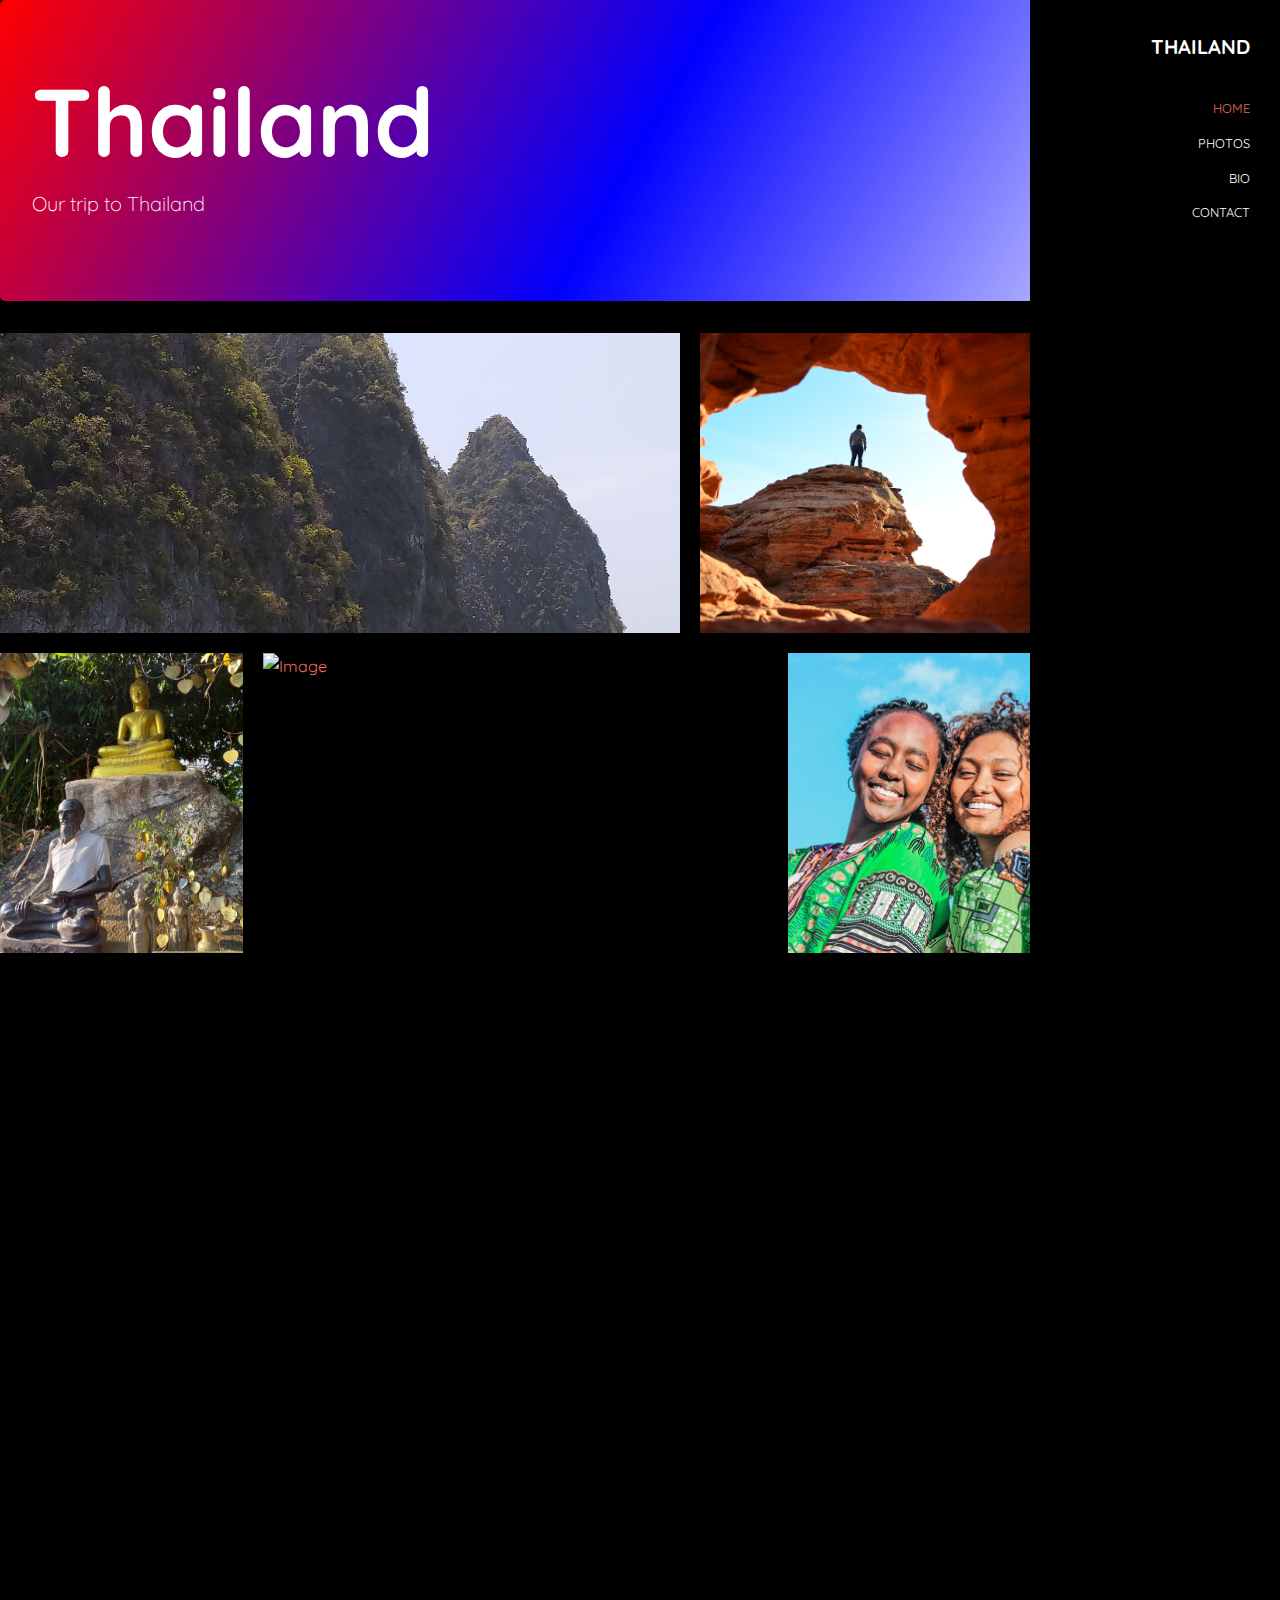
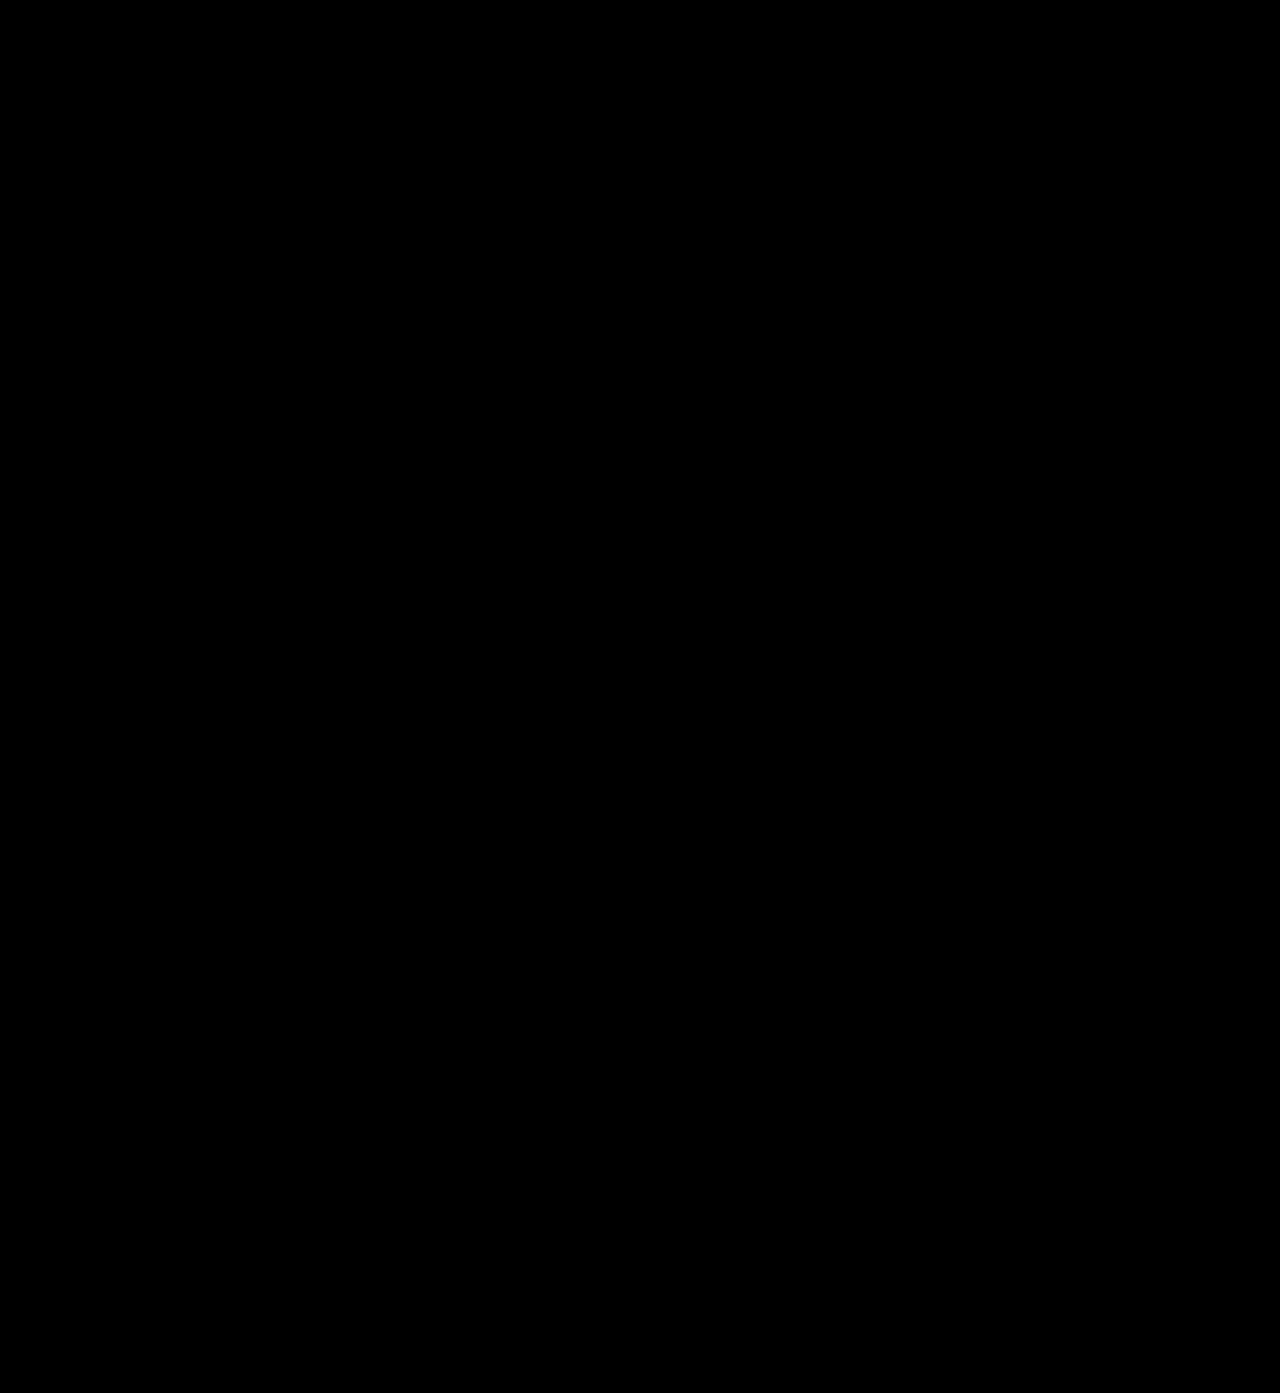
==== index.html @ c9efa786 "thailand site" ====
<!DOCTYPE html>
<html lang="en">
  <head>
    <title>Thailand &mdash; Phuket 2019</title>
    <meta charset="utf-8">
    <meta name="viewport" content="width=device-width, initial-scale=1, shrink-to-fit=no">

    <link href="https://fonts.googleapis.com/css?family=Quicksand:300,400,500,700,900" rel="stylesheet">
    <link rel="stylesheet" href="fonts/icomoon/style.css">

    <link rel="stylesheet" href="css/bootstrap.min.css">
    <link rel="stylesheet" href="css/magnific-popup.css">
    <link rel="stylesheet" href="css/jquery-ui.css">
    <link rel="stylesheet" href="css/owl.carousel.min.css">
    <link rel="stylesheet" href="css/owl.theme.default.min.css">

    <link rel="stylesheet" href="css/bootstrap-datepicker.css">

    <link rel="stylesheet" href="fonts/flaticon/font/flaticon.css">

    <link rel="stylesheet" href="css/aos.css">
    <link rel="stylesheet" href="css/fancybox.min.css">

    <link rel="stylesheet" href="css/style.css">
    
  </head>
  <body>
  

  <div class="site-wrap">

  <div class="site-mobile-menu">
    <div class="site-mobile-menu-header">
      <div class="site-mobile-menu-close mt-3">
        <span class="icon-close2 js-menu-toggle"></span>
      </div>
    </div>
    <div class="site-mobile-menu-body"></div>
  </div>

  <header class="header-bar d-flex d-lg-block align-items-center" data-aos="fade-left">
    <div class="site-logo">
      <a href="index.html">Thailand</a>
    </div>
    
    <div class="d-inline-block d-xl-none ml-md-0 ml-auto py-3" style="position: relative; top: 3px;"><a href="#" class="site-menu-toggle js-menu-toggle text-white"><span class="icon-menu h3"></span></a></div>

    <div class="main-menu">
      <ul class="js-clone-nav">
        <li class="active"><a href="index.html">Home</a></li>
        <li><a href="photos.html">Photos</a></li>
        <li><a href="bio.html">Bio</a></li>
        <li><a href="contact.html">Contact</a></li>
      </ul>
    </div>
  </header> 
  <div class="jumbotron">
    <h1 class="jumbotron-header">Thailand</h1>
    <p class="lead">Our trip to Thailand</p>
   
    
  </div>
  <main class="main-content">
    <div class="container-fluid photos">
      <div class="row align-items-stretch">
        
        <div class="col-6 col-md-6 col-lg-8" data-aos="fade-up">
          <a href="single.html" class="d-block photo-item">
            <img src="images/img_4.jpg" alt="Image" class="img-fluid">
            <div class="photo-text-more">
              <div class="photo-text-more">
              <h3 class="heading">Photos Title Here</h3>
              <span class="meta">42 Photos</span>
            </div>
            </div>
          </a>
        </div>
        <div class="col-6 col-md-6 col-lg-4" data-aos="fade-up" data-aos-delay="100">
          <a href="single.html" class="d-block photo-item">
            <img src="images/img_5.jpg" alt="Image" class="img-fluid">
            <div class="photo-text-more">
              <div class="photo-text-more">
              <h3 class="heading">Photos Title Here</h3>
              <span class="meta">42 Photos</span>
            </div>
            </div>
          </a>
        </div>

        <div class="col-6 col-md-6 col-lg-3" data-aos="fade-up">
          <a href="single.html" class="d-block photo-item">
            <img src="images/img_1.jpg" alt="Image" class="img-fluid">
            <div class="photo-text-more">
              <h3 class="heading">Photos Title Here</h3>
              <span class="meta">42 Photos</span>
            </div>
          </a>
        </div>
        <div class="col-6 col-md-6 col-lg-6" data-aos="fade-up" data-aos-delay="200">
          <a href="single.html" class="d-block photo-item">
            <img src="images/img_2.jpg" alt="Image" class="img-fluid">
            <div class="photo-text-more">
              <div class="photo-text-more">
              <h3 class="heading">Photos Title Here</h3>
              <span class="meta">42 Photos</span>
            </div>
            </div>
          </a>
        </div>
        <div class="col-6 col-md-6 col-lg-3" data-aos="fade-up" data-aos-delay="300">
          <a href="single.html" class="d-block photo-item">
            <img src="images/img_3.jpg" alt="Image" class="img-fluid">
            <div class="photo-text-more">
              <div class="photo-text-more">
              <h3 class="heading">Photos Title Here</h3>
              <span class="meta">42 Photos</span>
            </div>
            </div>
          </a>
        </div>

        

        <div class="col-6 col-md-6 col-lg-6" data-aos="fade-up" data-aos-delay="">
          <a href="single.html" class="d-block photo-item">
            <img src="images/img_6.jpg" alt="Image" class="img-fluid">
            <div class="photo-text-more">
              <div class="photo-text-more">
              <h3 class="heading">Photos Title Here</h3>
              <span class="meta">42 Photos</span>
            </div>
            </div>
          </a>
        </div>
        <div class="col-6 col-md-6 col-lg-6" data-aos="fade-up" data-aos-delay="100">
          <a href="single.html" class="d-block photo-item">
            <img src="images/img_7.jpg" alt="Image" class="img-fluid">
            <div class="photo-text-more">
              <div class="photo-text-more">
              <h3 class="heading">Photos Title Here</h3>
              <span class="meta">42 Photos</span>
            </div>
            </div>
          </a>
        </div>


        <div class="col-6 col-md-6 col-lg-4" data-aos="fade-up" data-aos-delay="">
          <a href="single.html" class="d-block photo-item">
            <img src="images/img_8.jpg" alt="Image" class="img-fluid">
            <div class="photo-text-more">
              <div class="photo-text-more">
              <h3 class="heading">Photos Title Here</h3>
              <span class="meta">42 Photos</span>
            </div>
            </div>
          </a>
        </div>
        <div class="col-6 col-md-6 col-lg-4" data-aos="fade-up" data-aos-delay="100">
          <a href="single.html" class="d-block photo-item">
            <img src="images/img_9.jpg" alt="Image" class="img-fluid">
            <div class="photo-text-more">
              <div class="photo-text-more">
              <h3 class="heading">Photos Title Here</h3>
              <span class="meta">42 Photos</span>
            </div>
            </div>
          </a>
        </div>
        <div class="col-6 col-md-6 col-lg-4" data-aos="fade-up" data-aos-delay="200">
          <a href="single.html" class="d-block photo-item">
            <img src="images/img_10.jpg" alt="Image" class="img-fluid">
            <div class="photo-text-more">
              <div class="photo-text-more">
              <h3 class="heading">Photos Title Here</h3>
              <span class="meta">42 Photos</span>
            </div>
            </div>
          </a>
        </div>


        <div class="col-6 col-md-6 col-lg-3" data-aos="fade-up" data-aos-delay="">
          <a href="single.html" class="d-block photo-item">
            <img src="images/img_1.jpg" alt="Image" class="img-fluid">
            <div class="photo-text-more">
              <div class="photo-text-more">
              <h3 class="heading">Photos Title Here</h3>
              <span class="meta">42 Photos</span>
            </div>
            </div>
          </a>
        </div>
        <div class="col-6 col-md-6 col-lg-6" data-aos="fade-up" data-aos-delay="100">
          <a href="single.html" class="d-block photo-item">
            <img src="images/img_2.jpg" alt="Image" class="img-fluid">
            <div class="photo-text-more">
              <div class="photo-text-more">
              <h3 class="heading">Photos Title Here</h3>
              <span class="meta">42 Photos</span>
            </div>
            </div>
          </a>
        </div>
        <div class="col-6 col-md-6 col-lg-3" data-aos="fade-up" data-aos-delay="200">
          <a href="single.html" class="d-block photo-item">
            <img src="images/img_3.jpg" alt="Image" class="img-fluid">
            <div class="photo-text-more">
              <div class="photo-text-more">
              <h3 class="heading">Photos Title Here</h3>
              <span class="meta">42 Photos</span>
            </div>
            </div>
          </a>
        </div>

        <div class="col-6 col-md-6 col-lg-8" data-aos="fade-up" data-aos-delay="">
          <a href="single.html" class="d-block photo-item">
            <img src="images/img_4.jpg" alt="Image" class="img-fluid">
            <div class="photo-text-more">
              <div class="photo-text-more">
              <h3 class="heading">Photos Title Here</h3>
              <span class="meta">42 Photos</span>
            </div>
            </div>
          </a>
        </div>
        <div class="col-6 col-md-6 col-lg-4" data-aos="fade-up" data-aos-delay="100">
          <a href="single.html" class="d-block photo-item">
            <img src="images/img_5.jpg" alt="Image" class="img-fluid">
            <div class="photo-text-more">
              <div class="photo-text-more">
              <h3 class="heading">Photos Title Here</h3>
              <span class="meta">42 Photos</span>
            </div>
            </div>
          </a>
        </div>

        <div class="col-6 col-md-6 col-lg-6" data-aos="fade-up" data-aos-delay="">
          <a href="single.html" class="d-block photo-item">
            <img src="images/img_6.jpg" alt="Image" class="img-fluid">
            <div class="photo-text-more">
              <div class="photo-text-more">
              <h3 class="heading">Photos Title Here</h3>
              <span class="meta">42 Photos</span>
            </div>
            </div>
          </a>
        </div>
        <div class="col-6 col-md-6 col-lg-6" data-aos="fade-up" data-aos-delay="100">
          <a href="single.html" class="d-block photo-item">
            <img src="images/img_7.jpg" alt="Image" class="img-fluid">
            <div class="photo-text-more">
              <div class="photo-text-more">
              <h3 class="heading">Photos Title Here</h3>
              <span class="meta">42 Photos</span>
            </div>
            </div>
          </a>
        </div>


        <div class="col-6 col-md-6 col-lg-4" data-aos="fade-up" data-aos-delay="">
          <a href="single.html" class="d-block photo-item">
            <img src="images/img_8.jpg" alt="Image" class="img-fluid">
            <div class="photo-text-more">
              <div class="photo-text-more">
              <h3 class="heading">Photos Title Here</h3>
              <span class="meta">42 Photos</span>
            </div>
            </div>
          </a>
        </div>
        <div class="col-6 col-md-6 col-lg-8" data-aos="fade-up" data-aos-delay="100">
          <a href="single.html" class="d-block photo-item">
            <img src="images/img_9.jpg" alt="Image" class="img-fluid">
            <div class="photo-text-more">
              <div class="photo-text-more">
              <h3 class="heading">Photos Title Here</h3>
              <span class="meta">42 Photos</span>
            </div>
            </div>
          </a>
        </div>
        

      </div>

      
    </div>
  </main>

</div> <!-- .site-wrap -->

  <script src="js/jquery-3.3.1.min.js"></script>
  <script src="js/jquery-migrate-3.0.1.min.js"></script>
  <script src="js/jquery-ui.js"></script>
  <script src="js/popper.min.js"></script>
  <script src="js/bootstrap.min.js"></script>
  <script src="js/owl.carousel.min.js"></script>
  <script src="js/jquery.stellar.min.js"></script>
  <script src="js/jquery.countdown.min.js"></script>
  <script src="js/jquery.magnific-popup.min.js"></script>
  <script src="js/bootstrap-datepicker.min.js"></script>
  <script src="js/aos.js"></script>

  <script src="js/jquery.fancybox.min.js"></script>

  <script src="js/main.js"></script>
    
  </body>
</html>
---- fonts/icomoon/style.css ----
@font-face {
  font-family: 'icomoon';
  src:  url('fonts/icomoon.eot?10si43');
  src:  url('fonts/icomoon.eot?10si43#iefix') format('embedded-opentype'),
    url('fonts/icomoon.ttf?10si43') format('truetype'),
    url('fonts/icomoon.woff?10si43') format('woff'),
    url('fonts/icomoon.svg?10si43#icomoon') format('svg');
  font-weight: normal;
  font-style: normal;
}

[class^="icon-"], [class*=" icon-"] {
  /* use !important to prevent issues with browser extensions that change fonts */
  font-family: 'icomoon' !important;
  speak: none;
  font-style: normal;
  font-weight: normal;
  font-variant: normal;
  text-transform: none;
  line-height: 1;

  /* Better Font Rendering =========== */
  -webkit-font-smoothing: antialiased;
  -moz-osx-font-smoothing: grayscale;
}

.icon-asterisk:before {
  content: "\f069";
}
.icon-plus:before {
  content: "\f067";
}
.icon-question:before {
  content: "\f128";
}
.icon-minus:before {
  content: "\f068";
}
.icon-glass:before {
  content: "\f000";
}
.icon-music:before {
  content: "\f001";
}
.icon-search:before {
  content: "\f002";
}
.icon-envelope-o:before {
  content: "\f003";
}
.icon-heart:before {
  content: "\f004";
}
.icon-star:before {
  content: "\f005";
}
.icon-star-o:before {
  content: "\f006";
}
.icon-user:before {
  content: "\f007";
}
.icon-film:before {
  content: "\f008";
}
.icon-th-large:before {
  content: "\f009";
}
.icon-th:before {
  content: "\f00a";
}
.icon-th-list:before {
  content: "\f00b";
}
.icon-check:before {
  content: "\f00c";
}
.icon-close:before {
  content: "\f00d";
}
.icon-remove:before {
  content: "\f00d";
}
.icon-times:before {
  content: "\f00d";
}
.icon-search-plus:before {
  content: "\f00e";
}
.icon-search-minus:before {
  content: "\f010";
}
.icon-power-off:before {
  content: "\f011";
}
.icon-signal:before {
  content: "\f012";
}
.icon-cog:before {
  content: "\f013";
}
.icon-gear:before {
  content: "\f013";
}
.icon-trash-o:before {
  content: "\f014";
}
.icon-home:before {
  content: "\f015";
}
.icon-file-o:before {
  content: "\f016";
}
.icon-clock-o:before {
  content: "\f017";
}
.icon-road:before {
  content: "\f018";
}
.icon-download:before {
  content: "\f019";
}
.icon-arrow-circle-o-down:before {
  content: "\f01a";
}
.icon-arrow-circle-o-up:before {
  content: "\f01b";
}
.icon-inbox:before {
  content: "\f01c";
}
.icon-play-circle-o:before {
  content: "\f01d";
}
.icon-repeat:before {
  content: "\f01e";
}
.icon-rotate-right:before {
  content: "\f01e";
}
.icon-refresh:before {
  content: "\f021";
}
.icon-list-alt:before {
  content: "\f022";
}
.icon-lock:before {
  content: "\f023";
}
.icon-flag:before {
  content: "\f024";
}
.icon-headphones:before {
  content: "\f025";
}
.icon-volume-off:before {
  content: "\f026";
}
.icon-volume-down:before {
  content: "\f027";
}
.icon-volume-up:before {
  content: "\f028";
}
.icon-qrcode:before {
  content: "\f029";
}
.icon-barcode:before {
  content: "\f02a";
}
.icon-tag:before {
  content: "\f02b";
}
.icon-tags:before {
  content: "\f02c";
}
.icon-book:before {
  content: "\f02d";
}
.icon-bookmark:before {
  content: "\f02e";
}
.icon-print:before {
  content: "\f02f";
}
.icon-camera:before {
  content: "\f030";
}
.icon-font:before {
  content: "\f031";
}
.icon-bold:before {
  content: "\f032";
}
.icon-italic:before {
  content: "\f033";
}
.icon-text-height:before {
  content: "\f034";
}
.icon-text-width:before {
  content: "\f035";
}
.icon-align-left:before {
  content: "\f036";
}
.icon-align-center:before {
  content: "\f037";
}
.icon-align-right:before {
  content: "\f038";
}
.icon-align-justify:before {
  content: "\f039";
}
.icon-list:before {
  content: "\f03a";
}
.icon-dedent:before {
  content: "\f03b";
}
.icon-outdent:before {
  content: "\f03b";
}
.icon-indent:before {
  content: "\f03c";
}
.icon-video-camera:before {
  content: "\f03d";
}
.icon-image:before {
  content: "\f03e";
}
.icon-photo:before {
  content: "\f03e";
}
.icon-picture-o:before {
  content: "\f03e";
}
.icon-pencil:before {
  content: "\f040";
}
.icon-map-marker:before {
  content: "\f041";
}
.icon-adjust:before {
  content: "\f042";
}
.icon-tint:before {
  content: "\f043";
}
.icon-edit:before {
  content: "\f044";
}
.icon-pencil-square-o:before {
  content: "\f044";
}
.icon-share-square-o:before {
  content: "\f045";
}
.icon-check-square-o:before {
  content: "\f046";
}
.icon-arrows:before {
  content: "\f047";
}
.icon-step-backward:before {
  content: "\f048";
}
.icon-fast-backward:before {
  content: "\f049";
}
.icon-backward:before {
  content: "\f04a";
}
.icon-play:before {
  content: "\f04b";
}
.icon-pause:before {
  content: "\f04c";
}
.icon-stop:before {
  content: "\f04d";
}
.icon-forward:before {
  content: "\f04e";
}
.icon-fast-forward:before {
  content: "\f050";
}
.icon-step-forward:before {
  content: "\f051";
}
.icon-eject:before {
  content: "\f052";
}
.icon-chevron-left:before {
  content: "\f053";
}
.icon-chevron-right:before {
  content: "\f054";
}
.icon-plus-circle:before {
  content: "\f055";
}
.icon-minus-circle:before {
  content: "\f056";
}
.icon-times-circle:before {
  content: "\f057";
}
.icon-check-circle:before {
  content: "\f058";
}
.icon-question-circle:before {
  content: "\f059";
}
.icon-info-circle:before {
  content: "\f05a";
}
.icon-crosshairs:before {
  content: "\f05b";
}
.icon-times-circle-o:before {
  content: "\f05c";
}
.icon-check-circle-o:before {
  content: "\f05d";
}
.icon-ban:before {
  content: "\f05e";
}
.icon-arrow-left:before {
  content: "\f060";
}
.icon-arrow-right:before {
  content: "\f061";
}
.icon-arrow-up:before {
  content: "\f062";
}
.icon-arrow-down:before {
  content: "\f063";
}
.icon-mail-forward:before {
  content: "\f064";
}
.icon-share:before {
  content: "\f064";
}
.icon-expand:before {
  content: "\f065";
}
.icon-compress:before {
  content: "\f066";
}
.icon-exclamation-circle:before {
  content: "\f06a";
}
.icon-gift:before {
  content: "\f06b";
}
.icon-leaf:before {
  content: "\f06c";
}
.icon-fire:before {
  content: "\f06d";
}
.icon-eye:before {
  content: "\f06e";
}
.icon-eye-slash:before {
  content: "\f070";
}
.icon-exclamation-triangle:before {
  content: "\f071";
}
.icon-warning:before {
  content: "\f071";
}
.icon-plane:before {
  content: "\f072";
}
.icon-calendar:before {
  content: "\f073";
}
.icon-random:before {
  content: "\f074";
}
.icon-comment:before {
  content: "\f075";
}
.icon-magnet:before {
  content: "\f076";
}
.icon-chevron-up:before {
  content: "\f077";
}
.icon-chevron-down:before {
  content: "\f078";
}
.icon-retweet:before {
  content: "\f079";
}
.icon-shopping-cart:before {
  content: "\f07a";
}
.icon-folder:before {
  content: "\f07b";
}
.icon-folder-open:before {
  content: "\f07c";
}
.icon-arrows-v:before {
  content: "\f07d";
}
.icon-arrows-h:before {
  content: "\f07e";
}
.icon-bar-chart:before {
  content: "\f080";
}
.icon-bar-chart-o:before {
  content: "\f080";
}
.icon-twitter-square:before {
  content: "\f081";
}
.icon-facebook-square:before {
  content: "\f082";
}
.icon-camera-retro:before {
  content: "\f083";
}
.icon-key:before {
  content: "\f084";
}
.icon-cogs:before {
  content: "\f085";
}
.icon-gears:before {
  content: "\f085";
}
.icon-comments:before {
  content: "\f086";
}
.icon-thumbs-o-up:before {
  content: "\f087";
}
.icon-thumbs-o-down:before {
  content: "\f088";
}
.icon-star-half:before {
  content: "\f089";
}
.icon-heart-o:before {
  content: "\f08a";
}
.icon-sign-out:before {
  content: "\f08b";
}
.icon-linkedin-square:before {
  content: "\f08c";
}
.icon-thumb-tack:before {
  content: "\f08d";
}
.icon-external-link:before {
  content: "\f08e";
}
.icon-sign-in:before {
  content: "\f090";
}
.icon-trophy:before {
  content: "\f091";
}
.icon-github-square:before {
  content: "\f092";
}
.icon-upload:before {
  content: "\f093";
}
.icon-lemon-o:before {
  content: "\f094";
}
.icon-phone:before {
  content: "\f095";
}
.icon-square-o:before {
  content: "\f096";
}
.icon-bookmark-o:before {
  content: "\f097";
}
.icon-phone-square:before {
  content: "\f098";
}
.icon-twitter:before {
  content: "\f099";
}
.icon-facebook:before {
  content: "\f09a";
}
.icon-facebook-f:before {
  content: "\f09a";
}
.icon-github:before {
  content: "\f09b";
}
.icon-unlock:before {
  content: "\f09c";
}
.icon-credit-card:before {
  content: "\f09d";
}
.icon-feed:before {
  content: "\f09e";
}
.icon-rss:before {
  content: "\f09e";
}
.icon-hdd-o:before {
  content: "\f0a0";
}
.icon-bullhorn:before {
  content: "\f0a1";
}
.icon-bell-o:before {
  content: "\f0a2";
}
.icon-certificate:before {
  content: "\f0a3";
}
.icon-hand-o-right:before {
  content: "\f0a4";
}
.icon-hand-o-left:before {
  content: "\f0a5";
}
.icon-hand-o-up:before {
  content: "\f0a6";
}
.icon-hand-o-down:before {
  content: "\f0a7";
}
.icon-arrow-circle-left:before {
  content: "\f0a8";
}
.icon-arrow-circle-right:before {
  content: "\f0a9";
}
.icon-arrow-circle-up:before {
  content: "\f0aa";
}
.icon-arrow-circle-down:before {
  content: "\f0ab";
}
.icon-globe:before {
  content: "\f0ac";
}
.icon-wrench:before {
  content: "\f0ad";
}
.icon-tasks:before {
  content: "\f0ae";
}
.icon-filter:before {
  content: "\f0b0";
}
.icon-briefcase:before {
  content: "\f0b1";
}
.icon-arrows-alt:before {
  content: "\f0b2";
}
.icon-group:before {
  content: "\f0c0";
}
.icon-users:before {
  content: "\f0c0";
}
.icon-chain:before {
  content: "\f0c1";
}
.icon-link:before {
  content: "\f0c1";
}
.icon-cloud:before {
  content: "\f0c2";
}
.icon-flask:before {
  content: "\f0c3";
}
.icon-cut:before {
  content: "\f0c4";
}
.icon-scissors:before {
  content: "\f0c4";
}
.icon-copy:before {
  content: "\f0c5";
}
.icon-files-o:before {
  content: "\f0c5";
}
.icon-paperclip:before {
  content: "\f0c6";
}
.icon-floppy-o:before {
  content: "\f0c7";
}
.icon-save:before {
  content: "\f0c7";
}
.icon-square:before {
  content: "\f0c8";
}
.icon-bars:before {
  content: "\f0c9";
}
.icon-navicon:before {
  content: "\f0c9";
}
.icon-reorder:before {
  content: "\f0c9";
}
.icon-list-ul:before {
  content: "\f0ca";
}
.icon-list-ol:before {
  content: "\f0cb";
}
.icon-strikethrough:before {
  content: "\f0cc";
}
.icon-underline:before {
  content: "\f0cd";
}
.icon-table:before {
  content: "\f0ce";
}
.icon-magic:before {
  content: "\f0d0";
}
.icon-truck:before {
  content: "\f0d1";
}
.icon-pinterest:before {
  content: "\f0d2";
}
.icon-pinterest-square:before {
  content: "\f0d3";
}
.icon-google-plus-square:before {
  content: "\f0d4";
}
.icon-google-plus:before {
  content: "\f0d5";
}
.icon-money:before {
  content: "\f0d6";
}
.icon-caret-down:before {
  content: "\f0d7";
}
.icon-caret-up:before {
  content: "\f0d8";
}
.icon-caret-left:before {
  content: "\f0d9";
}
.icon-caret-right:before {
  content: "\f0da";
}
.icon-columns:before {
  content: "\f0db";
}
.icon-sort:before {
  content: "\f0dc";
}
.icon-unsorted:before {
  content: "\f0dc";
}
.icon-sort-desc:before {
  content: "\f0dd";
}
.icon-sort-down:before {
  content: "\f0dd";
}
.icon-sort-asc:before {
  content: "\f0de";
}
.icon-sort-up:before {
  content: "\f0de";
}
.icon-envelope:before {
  content: "\f0e0";
}
.icon-linkedin:before {
  content: "\f0e1";
}
.icon-rotate-left:before {
  content: "\f0e2";
}
.icon-undo:before {
  content: "\f0e2";
}
.icon-gavel:before {
  content: "\f0e3";
}
.icon-legal:before {
  content: "\f0e3";
}
.icon-dashboard:before {
  content: "\f0e4";
}
.icon-tachometer:before {
  content: "\f0e4";
}
.icon-comment-o:before {
  content: "\f0e5";
}
.icon-comments-o:before {
  content: "\f0e6";
}
.icon-bolt:before {
  content: "\f0e7";
}
.icon-flash:before {
  content: "\f0e7";
}
.icon-sitemap:before {
  content: "\f0e8";
}
.icon-umbrella:before {
  content: "\f0e9";
}
.icon-clipboard:before {
  content: "\f0ea";
}
.icon-paste:before {
  content: "\f0ea";
}
.icon-lightbulb-o:before {
  content: "\f0eb";
}
.icon-exchange:before {
  content: "\f0ec";
}
.icon-cloud-download:before {
  content: "\f0ed";
}
.icon-cloud-upload:before {
  content: "\f0ee";
}
.icon-user-md:before {
  content: "\f0f0";
}
.icon-stethoscope:before {
  content: "\f0f1";
}
.icon-suitcase:before {
  content: "\f0f2";
}
.icon-bell:before {
  content: "\f0f3";
}
.icon-coffee:before {
  content: "\f0f4";
}
.icon-cutlery:before {
  content: "\f0f5";
}
.icon-file-text-o:before {
  content: "\f0f6";
}
.icon-building-o:before {
  content: "\f0f7";
}
.icon-hospital-o:before {
  content: "\f0f8";
}
.icon-ambulance:before {
  content: "\f0f9";
}
.icon-medkit:before {
  content: "\f0fa";
}
.icon-fighter-jet:before {
  content: "\f0fb";
}
.icon-beer:before {
  content: "\f0fc";
}
.icon-h-square:before {
  content: "\f0fd";
}
.icon-plus-square:before {
  content: "\f0fe";
}
.icon-angle-double-left:before {
  content: "\f100";
}
.icon-angle-double-right:before {
  content: "\f101";
}
.icon-angle-double-up:before {
  content: "\f102";
}
.icon-angle-double-down:before {
  content: "\f103";
}
.icon-angle-left:before {
  content: "\f104";
}
.icon-angle-right:before {
  content: "\f105";
}
.icon-angle-up:before {
  content: "\f106";
}
.icon-angle-down:before {
  content: "\f107";
}
.icon-desktop:before {
  content: "\f108";
}
.icon-laptop:before {
  content: "\f109";
}
.icon-tablet:before {
  content: "\f10a";
}
.icon-mobile:before {
  content: "\f10b";
}
.icon-mobile-phone:before {
  content: "\f10b";
}
.icon-circle-o:before {
  content: "\f10c";
}
.icon-quote-left:before {
  content: "\f10d";
}
.icon-quote-right:before {
  content: "\f10e";
}
.icon-spinner:before {
  content: "\f110";
}
.icon-circle:before {
  content: "\f111";
}
.icon-mail-reply:before {
  content: "\f112";
}
.icon-reply:before {
  content: "\f112";
}
.icon-github-alt:before {
  content: "\f113";
}
.icon-folder-o:before {
  content: "\f114";
}
.icon-folder-open-o:before {
  content: "\f115";
}
.icon-smile-o:before {
  content: "\f118";
}
.icon-frown-o:before {
  content: "\f119";
}
.icon-meh-o:before {
  content: "\f11a";
}
.icon-gamepad:before {
  content: "\f11b";
}
.icon-keyboard-o:before {
  content: "\f11c";
}
.icon-flag-o:before {
  content: "\f11d";
}
.icon-flag-checkered:before {
  content: "\f11e";
}
.icon-terminal:before {
  content: "\f120";
}
.icon-code:before {
  content: "\f121";
}
.icon-mail-reply-all:before {
  content: "\f122";
}
.icon-reply-all:before {
  content: "\f122";
}
.icon-star-half-empty:before {
  content: "\f123";
}
.icon-star-half-full:before {
  content: "\f123";
}
.icon-star-half-o:before {
  content: "\f123";
}
.icon-location-arrow:before {
  content: "\f124";
}
.icon-crop:before {
  content: "\f125";
}
.icon-code-fork:before {
  content: "\f126";
}
.icon-chain-broken:before {
  content: "\f127";
}
.icon-unlink:before {
  content: "\f127";
}
.icon-info:before {
  content: "\f129";
}
.icon-exclamation:before {
  content: "\f12a";
}
.icon-superscript:before {
  content: "\f12b";
}
.icon-subscript:before {
  content: "\f12c";
}
.icon-eraser:before {
  content: "\f12d";
}
.icon-puzzle-piece:before {
  content: "\f12e";
}
.icon-microphone:before {
  content: "\f130";
}
.icon-microphone-slash:before {
  content: "\f131";
}
.icon-shield:before {
  content: "\f132";
}
.icon-calendar-o:before {
  content: "\f133";
}
.icon-fire-extinguisher:before {
  content: "\f134";
}
.icon-rocket:before {
  content: "\f135";
}
.icon-maxcdn:before {
  content: "\f136";
}
.icon-chevron-circle-left:before {
  content: "\f137";
}
.icon-chevron-circle-right:before {
  content: "\f138";
}
.icon-chevron-circle-up:before {
  content: "\f139";
}
.icon-chevron-circle-down:before {
  content: "\f13a";
}
.icon-html5:before {
  content: "\f13b";
}
.icon-css3:before {
  content: "\f13c";
}
.icon-anchor:before {
  content: "\f13d";
}
.icon-unlock-alt:before {
  content: "\f13e";
}
.icon-bullseye:before {
  content: "\f140";
}
.icon-ellipsis-h:before {
  content: "\f141";
}
.icon-ellipsis-v:before {
  content: "\f142";
}
.icon-rss-square:before {
  content: "\f143";
}
.icon-play-circle:before {
  content: "\f144";
}
.icon-ticket:before {
  content: "\f145";
}
.icon-minus-square:before {
  content: "\f146";
}
.icon-minus-square-o:before {
  content: "\f147";
}
.icon-level-up:before {
  content: "\f148";
}
.icon-level-down:before {
  content: "\f149";
}
.icon-check-square:before {
  content: "\f14a";
}
.icon-pencil-square:before {
  content: "\f14b";
}
.icon-external-link-square:before {
  content: "\f14c";
}
.icon-share-square:before {
  content: "\f14d";
}
.icon-compass:before {
  content: "\f14e";
}
.icon-caret-square-o-down:before {
  content: "\f150";
}
.icon-toggle-down:before {
  content: "\f150";
}
.icon-caret-square-o-up:before {
  content: "\f151";
}
.icon-toggle-up:before {
  content: "\f151";
}
.icon-caret-square-o-right:before {
  content: "\f152";
}
.icon-toggle-right:before {
  content: "\f152";
}
.icon-eur:before {
  content: "\f153";
}
.icon-euro:before {
  content: "\f153";
}
.icon-gbp:before {
  content: "\f154";
}
.icon-dollar:before {
  content: "\f155";
}
.icon-usd:before {
  content: "\f155";
}
.icon-inr:before {
  content: "\f156";
}
.icon-rupee:before {
  content: "\f156";
}
.icon-cny:before {
  content: "\f157";
}
.icon-jpy:before {
  content: "\f157";
}
.icon-rmb:before {
  content: "\f157";
}
.icon-yen:before {
  content: "\f157";
}
.icon-rouble:before {
  content: "\f158";
}
.icon-rub:before {
  content: "\f158";
}
.icon-ruble:before {
  content: "\f158";
}
.icon-krw:before {
  content: "\f159";
}
.icon-won:before {
  content: "\f159";
}
.icon-bitcoin:before {
  content: "\f15a";
}
.icon-btc:before {
  content: "\f15a";
}
.icon-file:before {
  content: "\f15b";
}
.icon-file-text:before {
  content: "\f15c";
}
.icon-sort-alpha-asc:before {
  content: "\f15d";
}
.icon-sort-alpha-desc:before {
  content: "\f15e";
}
.icon-sort-amount-asc:before {
  content: "\f160";
}
.icon-sort-amount-desc:before {
  content: "\f161";
}
.icon-sort-numeric-asc:before {
  content: "\f162";
}
.icon-sort-numeric-desc:before {
  content: "\f163";
}
.icon-thumbs-up:before {
  content: "\f164";
}
.icon-thumbs-down:before {
  content: "\f165";
}
.icon-youtube-square:before {
  content: "\f166";
}
.icon-youtube:before {
  content: "\f167";
}
.icon-xing:before {
  content: "\f168";
}
.icon-xing-square:before {
  content: "\f169";
}
.icon-youtube-play:before {
  content: "\f16a";
}
.icon-dropbox:before {
  content: "\f16b";
}
.icon-stack-overflow:before {
  content: "\f16c";
}
.icon-instagram:before {
  content: "\f16d";
}
.icon-flickr:before {
  content: "\f16e";
}
.icon-adn:before {
  content: "\f170";
}
.icon-bitbucket:before {
  content: "\f171";
}
.icon-bitbucket-square:before {
  content: "\f172";
}
.icon-tumblr:before {
  content: "\f173";
}
.icon-tumblr-square:before {
  content: "\f174";
}
.icon-long-arrow-down:before {
  content: "\f175";
}
.icon-long-arrow-up:before {
  content: "\f176";
}
.icon-long-arrow-left:before {
  content: "\f177";
}
.icon-long-arrow-right:before {
  content: "\f178";
}
.icon-apple:before {
  content: "\f179";
}
.icon-windows:before {
  content: "\f17a";
}
.icon-android:before {
  content: "\f17b";
}
.icon-linux:before {
  content: "\f17c";
}
.icon-dribbble:before {
  content: "\f17d";
}
.icon-skype:before {
  content: "\f17e";
}
.icon-foursquare:before {
  content: "\f180";
}
.icon-trello:before {
  content: "\f181";
}
.icon-female:before {
  content: "\f182";
}
.icon-male:before {
  content: "\f183";
}
.icon-gittip:before {
  content: "\f184";
}
.icon-gratipay:before {
  content: "\f184";
}
.icon-sun-o:before {
  content: "\f185";
}
.icon-moon-o:before {
  content: "\f186";
}
.icon-archive:before {
  content: "\f187";
}
.icon-bug:before {
  content: "\f188";
}
.icon-vk:before {
  content: "\f189";
}
.icon-weibo:before {
  content: "\f18a";
}
.icon-renren:before {
  content: "\f18b";
}
.icon-pagelines:before {
  content: "\f18c";
}
.icon-stack-exchange:before {
  content: "\f18d";
}
.icon-arrow-circle-o-right:before {
  content: "\f18e";
}
.icon-arrow-circle-o-left:before {
  content: "\f190";
}
.icon-caret-square-o-left:before {
  content: "\f191";
}
.icon-toggle-left:before {
  content: "\f191";
}
.icon-dot-circle-o:before {
  content: "\f192";
}
.icon-wheelchair:before {
  content: "\f193";
}
.icon-vimeo-square:before {
  content: "\f194";
}
.icon-try:before {
  content: "\f195";
}
.icon-turkish-lira:before {
  content: "\f195";
}
.icon-plus-square-o:before {
  content: "\f196";
}
.icon-space-shuttle:before {
  content: "\f197";
}
.icon-slack:before {
  content: "\f198";
}
.icon-envelope-square:before {
  content: "\f199";
}
.icon-wordpress:before {
  content: "\f19a";
}
.icon-openid:before {
  content: "\f19b";
}
.icon-bank:before {
  content: "\f19c";
}
.icon-institution:before {
  content: "\f19c";
}
.icon-university:before {
  content: "\f19c";
}
.icon-graduation-cap:before {
  content: "\f19d";
}
.icon-mortar-board:before {
  content: "\f19d";
}
.icon-yahoo:before {
  content: "\f19e";
}
.icon-google:before {
  content: "\f1a0";
}
.icon-reddit:before {
  content: "\f1a1";
}
.icon-reddit-square:before {
  content: "\f1a2";
}
.icon-stumbleupon-circle:before {
  content: "\f1a3";
}
.icon-stumbleupon:before {
  content: "\f1a4";
}
.icon-delicious:before {
  content: "\f1a5";
}
.icon-digg:before {
  content: "\f1a6";
}
.icon-pied-piper-pp:before {
  content: "\f1a7";
}
.icon-pied-piper-alt:before {
  content: "\f1a8";
}
.icon-drupal:before {
  content: "\f1a9";
}
.icon-joomla:before {
  content: "\f1aa";
}
.icon-language:before {
  content: "\f1ab";
}
.icon-fax:before {
  content: "\f1ac";
}
.icon-building:before {
  content: "\f1ad";
}
.icon-child:before {
  content: "\f1ae";
}
.icon-paw:before {
  content: "\f1b0";
}
.icon-spoon:before {
  content: "\f1b1";
}
.icon-cube:before {
  content: "\f1b2";
}
.icon-cubes:before {
  content: "\f1b3";
}
.icon-behance:before {
  content: "\f1b4";
}
.icon-behance-square:before {
  content: "\f1b5";
}
.icon-steam:before {
  content: "\f1b6";
}
.icon-steam-square:before {
  content: "\f1b7";
}
.icon-recycle:before {
  content: "\f1b8";
}
.icon-automobile:before {
  content: "\f1b9";
}
.icon-car:before {
  content: "\f1b9";
}
.icon-cab:before {
  content: "\f1ba";
}
.icon-taxi:before {
  content: "\f1ba";
}
.icon-tree:before {
  content: "\f1bb";
}
.icon-spotify:before {
  content: "\f1bc";
}
.icon-deviantart:before {
  content: "\f1bd";
}
.icon-soundcloud:before {
  content: "\f1be";
}
.icon-database:before {
  content: "\f1c0";
}
.icon-file-pdf-o:before {
  content: "\f1c1";
}
.icon-file-word-o:before {
  content: "\f1c2";
}
.icon-file-excel-o:before {
  content: "\f1c3";
}
.icon-file-powerpoint-o:before {
  content: "\f1c4";
}
.icon-file-image-o:before {
  content: "\f1c5";
}
.icon-file-photo-o:before {
  content: "\f1c5";
}
.icon-file-picture-o:before {
  content: "\f1c5";
}
.icon-file-archive-o:before {
  content: "\f1c6";
}
.icon-file-zip-o:before {
  content: "\f1c6";
}
.icon-file-audio-o:before {
  content: "\f1c7";
}
.icon-file-sound-o:before {
  content: "\f1c7";
}
.icon-file-movie-o:before {
  content: "\f1c8";
}
.icon-file-video-o:before {
  content: "\f1c8";
}
.icon-file-code-o:before {
  content: "\f1c9";
}
.icon-vine:before {
  content: "\f1ca";
}
.icon-codepen:before {
  content: "\f1cb";
}
.icon-jsfiddle:before {
  content: "\f1cc";
}
.icon-life-bouy:before {
  content: "\f1cd";
}
.icon-life-buoy:before {
  content: "\f1cd";
}
.icon-life-ring:before {
  content: "\f1cd";
}
.icon-life-saver:before {
  content: "\f1cd";
}
.icon-support:before {
  content: "\f1cd";
}
.icon-circle-o-notch:before {
  content: "\f1ce";
}
.icon-ra:before {
  content: "\f1d0";
}
.icon-rebel:before {
  content: "\f1d0";
}
.icon-resistance:before {
  content: "\f1d0";
}
.icon-empire:before {
  content: "\f1d1";
}
.icon-ge:before {
  content: "\f1d1";
}
.icon-git-square:before {
  content: "\f1d2";
}
.icon-git:before {
  content: "\f1d3";
}
.icon-hacker-news:before {
  content: "\f1d4";
}
.icon-y-combinator-square:before {
  content: "\f1d4";
}
.icon-yc-square:before {
  content: "\f1d4";
}
.icon-tencent-weibo:before {
  content: "\f1d5";
}
.icon-qq:before {
  content: "\f1d6";
}
.icon-wechat:before {
  content: "\f1d7";
}
.icon-weixin:before {
  content: "\f1d7";
}
.icon-paper-plane:before {
  content: "\f1d8";
}
.icon-send:before {
  content: "\f1d8";
}
.icon-paper-plane-o:before {
  content: "\f1d9";
}
.icon-send-o:before {
  content: "\f1d9";
}
.icon-history:before {
  content: "\f1da";
}
.icon-circle-thin:before {
  content: "\f1db";
}
.icon-header:before {
  content: "\f1dc";
}
.icon-paragraph:before {
  content: "\f1dd";
}
.icon-sliders:before {
  content: "\f1de";
}
.icon-share-alt:before {
  content: "\f1e0";
}
.icon-share-alt-square:before {
  content: "\f1e1";
}
.icon-bomb:before {
  content: "\f1e2";
}
.icon-futbol-o:before {
  content: "\f1e3";
}
.icon-soccer-ball-o:before {
  content: "\f1e3";
}
.icon-tty:before {
  content: "\f1e4";
}
.icon-binoculars:before {
  content: "\f1e5";
}
.icon-plug:before {
  content: "\f1e6";
}
.icon-slideshare:before {
  content: "\f1e7";
}
.icon-twitch:before {
  content: "\f1e8";
}
.icon-yelp:before {
  content: "\f1e9";
}
.icon-newspaper-o:before {
  content: "\f1ea";
}
.icon-wifi:before {
  content: "\f1eb";
}
.icon-calculator:before {
  content: "\f1ec";
}
.icon-paypal:before {
  content: "\f1ed";
}
.icon-google-wallet:before {
  content: "\f1ee";
}
.icon-cc-visa:before {
  content: "\f1f0";
}
.icon-cc-mastercard:before {
  content: "\f1f1";
}
.icon-cc-discover:before {
  content: "\f1f2";
}
.icon-cc-amex:before {
  content: "\f1f3";
}
.icon-cc-paypal:before {
  content: "\f1f4";
}
.icon-cc-stripe:before {
  content: "\f1f5";
}
.icon-bell-slash:before {
  content: "\f1f6";
}
.icon-bell-slash-o:before {
  content: "\f1f7";
}
.icon-trash:before {
  content: "\f1f8";
}
.icon-copyright:before {
  content: "\f1f9";
}
.icon-at:before {
  content: "\f1fa";
}
.icon-eyedropper:before {
  content: "\f1fb";
}
.icon-paint-brush:before {
  content: "\f1fc";
}
.icon-birthday-cake:before {
  content: "\f1fd";
}
.icon-area-chart:before {
  content: "\f1fe";
}
.icon-pie-chart:before {
  content: "\f200";
}
.icon-line-chart:before {
  content: "\f201";
}
.icon-lastfm:before {
  content: "\f202";
}
.icon-lastfm-square:before {
  content: "\f203";
}
.icon-toggle-off:before {
  content: "\f204";
}
.icon-toggle-on:before {
  content: "\f205";
}
.icon-bicycle:before {
  content: "\f206";
}
.icon-bus:before {
  content: "\f207";
}
.icon-ioxhost:before {
  content: "\f208";
}
.icon-angellist:before {
  content: "\f209";
}
.icon-cc:before {
  content: "\f20a";
}
.icon-ils:before {
  content: "\f20b";
}
.icon-shekel:before {
  content: "\f20b";
}
.icon-sheqel:before {
  content: "\f20b";
}
.icon-meanpath:before {
  content: "\f20c";
}
.icon-buysellads:before {
  content: "\f20d";
}
.icon-connectdevelop:before {
  content: "\f20e";
}
.icon-dashcube:before {
  content: "\f210";
}
.icon-forumbee:before {
  content: "\f211";
}
.icon-leanpub:before {
  content: "\f212";
}
.icon-sellsy:before {
  content: "\f213";
}
.icon-shirtsinbulk:before {
  content: "\f214";
}
.icon-simplybuilt:before {
  content: "\f215";
}
.icon-skyatlas:before {
  content: "\f216";
}
.icon-cart-plus:before {
  content: "\f217";
}
.icon-cart-arrow-down:before {
  content: "\f218";
}
.icon-diamond:before {
  content: "\f219";
}
.icon-ship:before {
  content: "\f21a";
}
.icon-user-secret:before {
  content: "\f21b";
}
.icon-motorcycle:before {
  content: "\f21c";
}
.icon-street-view:before {
  content: "\f21d";
}
.icon-heartbeat:before {
  content: "\f21e";
}
.icon-venus:before {
  content: "\f221";
}
.icon-mars:before {
  content: "\f222";
}
.icon-mercury:before {
  content: "\f223";
}
.icon-intersex:before {
  content: "\f224";
}
.icon-transgender:before {
  content: "\f224";
}
.icon-transgender-alt:before {
  content: "\f225";
}
.icon-venus-double:before {
  content: "\f226";
}
.icon-mars-double:before {
  content: "\f227";
}
.icon-venus-mars:before {
  content: "\f228";
}
.icon-mars-stroke:before {
  content: "\f229";
}
.icon-mars-stroke-v:before {
  content: "\f22a";
}
.icon-mars-stroke-h:before {
  content: "\f22b";
}
.icon-neuter:before {
  content: "\f22c";
}
.icon-genderless:before {
  content: "\f22d";
}
.icon-facebook-official:before {
  content: "\f230";
}
.icon-pinterest-p:before {
  content: "\f231";
}
.icon-whatsapp:before {
  content: "\f232";
}
.icon-server:before {
  content: "\f233";
}
.icon-user-plus:before {
  content: "\f234";
}
.icon-user-times:before {
  content: "\f235";
}
.icon-bed:before {
  content: "\f236";
}
.icon-hotel:before {
  content: "\f236";
}
.icon-viacoin:before {
  content: "\f237";
}
.icon-train:before {
  content: "\f238";
}
.icon-subway:before {
  content: "\f239";
}
.icon-medium:before {
  content: "\f23a";
}
.icon-y-combinator:before {
  content: "\f23b";
}
.icon-yc:before {
  content: "\f23b";
}
.icon-optin-monster:before {
  content: "\f23c";
}
.icon-opencart:before {
  content: "\f23d";
}
.icon-expeditedssl:before {
  content: "\f23e";
}
.icon-battery:before {
  content: "\f240";
}
.icon-battery-4:before {
  content: "\f240";
}
.icon-battery-full:before {
  content: "\f240";
}
.icon-battery-3:before {
  content: "\f241";
}
.icon-battery-three-quarters:before {
  content: "\f241";
}
.icon-battery-2:before {
  content: "\f242";
}
.icon-battery-half:before {
  content: "\f242";
}
.icon-battery-1:before {
  content: "\f243";
}
.icon-battery-quarter:before {
  content: "\f243";
}
.icon-battery-0:before {
  content: "\f244";
}
.icon-battery-empty:before {
  content: "\f244";
}
.icon-mouse-pointer:before {
  content: "\f245";
}
.icon-i-cursor:before {
  content: "\f246";
}
.icon-object-group:before {
  content: "\f247";
}
.icon-object-ungroup:before {
  content: "\f248";
}
.icon-sticky-note:before {
  content: "\f249";
}
.icon-sticky-note-o:before {
  content: "\f24a";
}
.icon-cc-jcb:before {
  content: "\f24b";
}
.icon-cc-diners-club:before {
  content: "\f24c";
}
.icon-clone:before {
  content: "\f24d";
}
.icon-balance-scale:before {
  content: "\f24e";
}
.icon-hourglass-o:before {
  content: "\f250";
}
.icon-hourglass-1:before {
  content: "\f251";
}
.icon-hourglass-start:before {
  content: "\f251";
}
.icon-hourglass-2:before {
  content: "\f252";
}
.icon-hourglass-half:before {
  content: "\f252";
}
.icon-hourglass-3:before {
  content: "\f253";
}
.icon-hourglass-end:before {
  content: "\f253";
}
.icon-hourglass:before {
  content: "\f254";
}
.icon-hand-grab-o:before {
  content: "\f255";
}
.icon-hand-rock-o:before {
  content: "\f255";
}
.icon-hand-paper-o:before {
  content: "\f256";
}
.icon-hand-stop-o:before {
  content: "\f256";
}
.icon-hand-scissors-o:before {
  content: "\f257";
}
.icon-hand-lizard-o:before {
  content: "\f258";
}
.icon-hand-spock-o:before {
  content: "\f259";
}
.icon-hand-pointer-o:before {
  content: "\f25a";
}
.icon-hand-peace-o:before {
  content: "\f25b";
}
.icon-trademark:before {
  content: "\f25c";
}
.icon-registered:before {
  content: "\f25d";
}
.icon-creative-commons:before {
  content: "\f25e";
}
.icon-gg:before {
  content: "\f260";
}
.icon-gg-circle:before {
  content: "\f261";
}
.icon-tripadvisor:before {
  content: "\f262";
}
.icon-odnoklassniki:before {
  content: "\f263";
}
.icon-odnoklassniki-square:before {
  content: "\f264";
}
.icon-get-pocket:before {
  content: "\f265";
}
.icon-wikipedia-w:before {
  content: "\f266";
}
.icon-safari:before {
  content: "\f267";
}
.icon-chrome:before {
  content: "\f268";
}
.icon-firefox:before {
  content: "\f269";
}
.icon-opera:before {
  content: "\f26a";
}
.icon-internet-explorer:before {
  content: "\f26b";
}
.icon-television:before {
  content: "\f26c";
}
.icon-tv:before {
  content: "\f26c";
}
.icon-contao:before {
  content: "\f26d";
}
.icon-500px:before {
  content: "\f26e";
}
.icon-amazon:before {
  content: "\f270";
}
.icon-calendar-plus-o:before {
  content: "\f271";
}
.icon-calendar-minus-o:before {
  content: "\f272";
}
.icon-calendar-times-o:before {
  content: "\f273";
}
.icon-calendar-check-o:before {
  content: "\f274";
}
.icon-industry:before {
  content: "\f275";
}
.icon-map-pin:before {
  content: "\f276";
}
.icon-map-signs:before {
  content: "\f277";
}
.icon-map-o:before {
  content: "\f278";
}
.icon-map:before {
  content: "\f279";
}
.icon-commenting:before {
  content: "\f27a";
}
.icon-commenting-o:before {
  content: "\f27b";
}
.icon-houzz:before {
  content: "\f27c";
}
.icon-vimeo:before {
  content: "\f27d";
}
.icon-black-tie:before {
  content: "\f27e";
}
.icon-fonticons:before {
  content: "\f280";
}
.icon-reddit-alien:before {
  content: "\f281";
}
.icon-edge:before {
  content: "\f282";
}
.icon-credit-card-alt:before {
  content: "\f283";
}
.icon-codiepie:before {
  content: "\f284";
}
.icon-modx:before {
  content: "\f285";
}
.icon-fort-awesome:before {
  content: "\f286";
}
.icon-usb:before {
  content: "\f287";
}
.icon-product-hunt:before {
  content: "\f288";
}
.icon-mixcloud:before {
  content: "\f289";
}
.icon-scribd:before {
  content: "\f28a";
}
.icon-pause-circle:before {
  content: "\f28b";
}
.icon-pause-circle-o:before {
  content: "\f28c";
}
.icon-stop-circle:before {
  content: "\f28d";
}
.icon-stop-circle-o:before {
  content: "\f28e";
}
.icon-shopping-bag:before {
  content: "\f290";
}
.icon-shopping-basket:before {
  content: "\f291";
}
.icon-hashtag:before {
  content: "\f292";
}
.icon-bluetooth:before {
  content: "\f293";
}
.icon-bluetooth-b:before {
  content: "\f294";
}
.icon-percent:before {
  content: "\f295";
}
.icon-gitlab:before {
  content: "\f296";
}
.icon-wpbeginner:before {
  content: "\f297";
}
.icon-wpforms:before {
  content: "\f298";
}
.icon-envira:before {
  content: "\f299";
}
.icon-universal-access:before {
  content: "\f29a";
}
.icon-wheelchair-alt:before {
  content: "\f29b";
}
.icon-question-circle-o:before {
  content: "\f29c";
}
.icon-blind:before {
  content: "\f29d";
}
.icon-audio-description:before {
  content: "\f29e";
}
.icon-volume-control-phone:before {
  content: "\f2a0";
}
.icon-braille:before {
  content: "\f2a1";
}
.icon-assistive-listening-systems:before {
  content: "\f2a2";
}
.icon-american-sign-language-interpreting:before {
  content: "\f2a3";
}
.icon-asl-interpreting:before {
  content: "\f2a3";
}
.icon-deaf:before {
  content: "\f2a4";
}
.icon-deafness:before {
  content: "\f2a4";
}
.icon-hard-of-hearing:before {
  content: "\f2a4";
}
.icon-glide:before {
  content: "\f2a5";
}
.icon-glide-g:before {
  content: "\f2a6";
}
.icon-sign-language:before {
  content: "\f2a7";
}
.icon-signing:before {
  content: "\f2a7";
}
.icon-low-vision:before {
  content: "\f2a8";
}
.icon-viadeo:before {
  content: "\f2a9";
}
.icon-viadeo-square:before {
  content: "\f2aa";
}
.icon-snapchat:before {
  content: "\f2ab";
}
.icon-snapchat-ghost:before {
  content: "\f2ac";
}
.icon-snapchat-square:before {
  content: "\f2ad";
}
.icon-pied-piper:before {
  content: "\f2ae";
}
.icon-first-order:before {
  content: "\f2b0";
}
.icon-yoast:before {
  content: "\f2b1";
}
.icon-themeisle:before {
  content: "\f2b2";
}
.icon-google-plus-circle:before {
  content: "\f2b3";
}
.icon-google-plus-official:before {
  content: "\f2b3";
}
.icon-fa:before {
  content: "\f2b4";
}
.icon-font-awesome:before {
  content: "\f2b4";
}
.icon-handshake-o:before {
  content: "\f2b5";
}
.icon-envelope-open:before {
  content: "\f2b6";
}
.icon-envelope-open-o:before {
  content: "\f2b7";
}
.icon-linode:before {
  content: "\f2b8";
}
.icon-address-book:before {
  content: "\f2b9";
}
.icon-address-book-o:before {
  content: "\f2ba";
}
.icon-address-card:before {
  content: "\f2bb";
}
.icon-vcard:before {
  content: "\f2bb";
}
.icon-address-card-o:before {
  content: "\f2bc";
}
.icon-vcard-o:before {
  content: "\f2bc";
}
.icon-user-circle:before {
  content: "\f2bd";
}
.icon-user-circle-o:before {
  content: "\f2be";
}
.icon-user-o:before {
  content: "\f2c0";
}
.icon-id-badge:before {
  content: "\f2c1";
}
.icon-drivers-license:before {
  content: "\f2c2";
}
.icon-id-card:before {
  content: "\f2c2";
}
.icon-drivers-license-o:before {
  content: "\f2c3";
}
.icon-id-card-o:before {
  content: "\f2c3";
}
.icon-quora:before {
  content: "\f2c4";
}
.icon-free-code-camp:before {
  content: "\f2c5";
}
.icon-telegram:before {
  content: "\f2c6";
}
.icon-thermometer:before {
  content: "\f2c7";
}
.icon-thermometer-4:before {
  content: "\f2c7";
}
.icon-thermometer-full:before {
  content: "\f2c7";
}
.icon-thermometer-3:before {
  content: "\f2c8";
}
.icon-thermometer-three-quarters:before {
  content: "\f2c8";
}
.icon-thermometer-2:before {
  content: "\f2c9";
}
.icon-thermometer-half:before {
  content: "\f2c9";
}
.icon-thermometer-1:before {
  content: "\f2ca";
}
.icon-thermometer-quarter:before {
  content: "\f2ca";
}
.icon-thermometer-0:before {
  content: "\f2cb";
}
.icon-thermometer-empty:before {
  content: "\f2cb";
}
.icon-shower:before {
  content: "\f2cc";
}
.icon-bath:before {
  content: "\f2cd";
}
.icon-bathtub:before {
  content: "\f2cd";
}
.icon-s15:before {
  content: "\f2cd";
}
.icon-podcast:before {
  content: "\f2ce";
}
.icon-window-maximize:before {
  content: "\f2d0";
}
.icon-window-minimize:before {
  content: "\f2d1";
}
.icon-window-restore:before {
  content: "\f2d2";
}
.icon-times-rectangle:before {
  content: "\f2d3";
}
.icon-window-close:before {
  content: "\f2d3";
}
.icon-times-rectangle-o:before {
  content: "\f2d4";
}
.icon-window-close-o:before {
  content: "\f2d4";
}
.icon-bandcamp:before {
  content: "\f2d5";
}
.icon-grav:before {
  content: "\f2d6";
}
.icon-etsy:before {
  content: "\f2d7";
}
.icon-imdb:before {
  content: "\f2d8";
}
.icon-ravelry:before {
  content: "\f2d9";
}
.icon-eercast:before {
  content: "\f2da";
}
.icon-microchip:before {
  content: "\f2db";
}
.icon-snowflake-o:before {
  content: "\f2dc";
}
.icon-superpowers:before {
  content: "\f2dd";
}
.icon-wpexplorer:before {
  content: "\f2de";
}
.icon-meetup:before {
  content: "\f2e0";
}
.icon-3d_rotation:before {
  content: "\e84d";
}
.icon-ac_unit:before {
  content: "\eb3b";
}
.icon-alarm:before {
  content: "\e855";
}
.icon-access_alarms:before {
  content: "\e191";
}
.icon-schedule:before {
  content: "\e8b5";
}
.icon-accessibility:before {
  content: "\e84e";
}
.icon-accessible:before {
  content: "\e914";
}
.icon-account_balance:before {
  content: "\e84f";
}
.icon-account_balance_wallet:before {
  content: "\e850";
}
.icon-account_box:before {
  content: "\e851";
}
.icon-account_circle:before {
  content: "\e853";
}
.icon-adb:before {
  content: "\e60e";
}
.icon-add:before {
  content: "\e145";
}
.icon-add_a_photo:before {
  content: "\e439";
}
.icon-alarm_add:before {
  content: "\e856";
}
.icon-add_alert:before {
  content: "\e003";
}
.icon-add_box:before {
  content: "\e146";
}
.icon-add_circle:before {
  content: "\e147";
}
.icon-control_point:before {
  content: "\e3ba";
}
.icon-add_location:before {
  content: "\e567";
}
.icon-add_shopping_cart:before {
  content: "\e854";
}
.icon-queue:before {
  content: "\e03c";
}
.icon-add_to_queue:before {
  content: "\e05c";
}
.icon-adjust2:before {
  content: "\e39e";
}
.icon-airline_seat_flat:before {
  content: "\e630";
}
.icon-airline_seat_flat_angled:before {
  content: "\e631";
}
.icon-airline_seat_individual_suite:before {
  content: "\e632";
}
.icon-airline_seat_legroom_extra:before {
  content: "\e633";
}
.icon-airline_seat_legroom_normal:before {
  content: "\e634";
}
.icon-airline_seat_legroom_reduced:before {
  content: "\e635";
}
.icon-airline_seat_recline_extra:before {
  content: "\e636";
}
.icon-airline_seat_recline_normal:before {
  content: "\e637";
}
.icon-flight:before {
  content: "\e539";
}
.icon-airplanemode_inactive:before {
  content: "\e194";
}
.icon-airplay:before {
  content: "\e055";
}
.icon-airport_shuttle:before {
  content: "\eb3c";
}
.icon-alarm_off:before {
  content: "\e857";
}
.icon-alarm_on:before {
  content: "\e858";
}
.icon-album:before {
  content: "\e019";
}
.icon-all_inclusive:before {
  content: "\eb3d";
}
.icon-all_out:before {
  content: "\e90b";
}
.icon-android2:before {
  content: "\e859";
}
.icon-announcement:before {
  content: "\e85a";
}
.icon-apps:before {
  content: "\e5c3";
}
.icon-archive2:before {
  content: "\e149";
}
.icon-arrow_back:before {
  content: "\e5c4";
}
.icon-arrow_downward:before {
  content: "\e5db";
}
.icon-arrow_drop_down:before {
  content: "\e5c5";
}
.icon-arrow_drop_down_circle:before {
  content: "\e5c6";
}
.icon-arrow_drop_up:before {
  content: "\e5c7";
}
.icon-arrow_forward:before {
  content: "\e5c8";
}
.icon-arrow_upward:before {
  content: "\e5d8";
}
.icon-art_track:before {
  content: "\e060";
}
.icon-aspect_ratio:before {
  content: "\e85b";
}
.icon-poll:before {
  content: "\e801";
}
.icon-assignment:before {
  content: "\e85d";
}
.icon-assignment_ind:before {
  content: "\e85e";
}
.icon-assignment_late:before {
  content: "\e85f";
}
.icon-assignment_return:before {
  content: "\e860";
}
.icon-assignment_returned:before {
  content: "\e861";
}
.icon-assignment_turned_in:before {
  content: "\e862";
}
.icon-assistant:before {
  content: "\e39f";
}
.icon-flag2:before {
  content: "\e153";
}
.icon-attach_file:before {
  content: "\e226";
}
.icon-attach_money:before {
  content: "\e227";
}
.icon-attachment:before {
  content: "\e2bc";
}
.icon-audiotrack:before {
  content: "\e3a1";
}
.icon-autorenew:before {
  content: "\e863";
}
.icon-av_timer:before {
  content: "\e01b";
}
.icon-backspace:before {
  content: "\e14a";
}
.icon-cloud_upload:before {
  content: "\e2c3";
}
.icon-battery_alert:before {
  content: "\e19c";
}
.icon-battery_charging_full:before {
  content: "\e1a3";
}
.icon-battery_std:before {
  content: "\e1a5";
}
.icon-battery_unknown:before {
  content: "\e1a6";
}
.icon-beach_access:before {
  content: "\eb3e";
}
.icon-beenhere:before {
  content: "\e52d";
}
.icon-block:before {
  content: "\e14b";
}
.icon-bluetooth2:before {
  content: "\e1a7";
}
.icon-bluetooth_searching:before {
  content: "\e1aa";
}
.icon-bluetooth_connected:before {
  content: "\e1a8";
}
.icon-bluetooth_disabled:before {
  content: "\e1a9";
}
.icon-blur_circular:before {
  content: "\e3a2";
}
.icon-blur_linear:before {
  content: "\e3a3";
}
.icon-blur_off:before {
  content: "\e3a4";
}
.icon-blur_on:before {
  content: "\e3a5";
}
.icon-class:before {
  content: "\e86e";
}
.icon-turned_in:before {
  content: "\e8e6";
}
.icon-turned_in_not:before {
  content: "\e8e7";
}
.icon-border_all:before {
  content: "\e228";
}
.icon-border_bottom:before {
  content: "\e229";
}
.icon-border_clear:before {
  content: "\e22a";
}
.icon-border_color:before {
  content: "\e22b";
}
.icon-border_horizontal:before {
  content: "\e22c";
}
.icon-border_inner:before {
  content: "\e22d";
}
.icon-border_left:before {
  content: "\e22e";
}
.icon-border_outer:before {
  content: "\e22f";
}
.icon-border_right:before {
  content: "\e230";
}
.icon-border_style:before {
  content: "\e231";
}
.icon-border_top:before {
  content: "\e232";
}
.icon-border_vertical:before {
  content: "\e233";
}
.icon-branding_watermark:before {
  content: "\e06b";
}
.icon-brightness_1:before {
  content: "\e3a6";
}
.icon-brightness_2:before {
  content: "\e3a7";
}
.icon-brightness_3:before {
  content: "\e3a8";
}
.icon-brightness_4:before {
  content: "\e3a9";
}
.icon-brightness_low:before {
  content: "\e1ad";
}
.icon-brightness_medium:before {
  content: "\e1ae";
}
.icon-brightness_high:before {
  content: "\e1ac";
}
.icon-brightness_auto:before {
  content: "\e1ab";
}
.icon-broken_image:before {
  content: "\e3ad";
}
.icon-brush:before {
  content: "\e3ae";
}
.icon-bubble_chart:before {
  content: "\e6dd";
}
.icon-bug_report:before {
  content: "\e868";
}
.icon-build:before {
  content: "\e869";
}
.icon-burst_mode:before {
  content: "\e43c";
}
.icon-domain:before {
  content: "\e7ee";
}
.icon-business_center:before {
  content: "\eb3f";
}
.icon-cached:before {
  content: "\e86a";
}
.icon-cake:before {
  content: "\e7e9";
}
.icon-phone2:before {
  content: "\e0cd";
}
.icon-call_end:before {
  content: "\e0b1";
}
.icon-call_made:before {
  content: "\e0b2";
}
.icon-merge_type:before {
  content: "\e252";
}
.icon-call_missed:before {
  content: "\e0b4";
}
.icon-call_missed_outgoing:before {
  content: "\e0e4";
}
.icon-call_received:before {
  content: "\e0b5";
}
.icon-call_split:before {
  content: "\e0b6";
}
.icon-call_to_action:before {
  content: "\e06c";
}
.icon-camera2:before {
  content: "\e3af";
}
.icon-photo_camera:before {
  content: "\e412";
}
.icon-camera_enhance:before {
  content: "\e8fc";
}
.icon-camera_front:before {
  content: "\e3b1";
}
.icon-camera_rear:before {
  content: "\e3b2";
}
.icon-camera_roll:before {
  content: "\e3b3";
}
.icon-cancel:before {
  content: "\e5c9";
}
.icon-redeem:before {
  content: "\e8b1";
}
.icon-card_membership:before {
  content: "\e8f7";
}
.icon-card_travel:before {
  content: "\e8f8";
}
.icon-casino:before {
  content: "\eb40";
}
.icon-cast:before {
  content: "\e307";
}
.icon-cast_connected:before {
  content: "\e308";
}
.icon-center_focus_strong:before {
  content: "\e3b4";
}
.icon-center_focus_weak:before {
  content: "\e3b5";
}
.icon-change_history:before {
  content: "\e86b";
}
.icon-chat:before {
  content: "\e0b7";
}
.icon-chat_bubble:before {
  content: "\e0ca";
}
.icon-chat_bubble_outline:before {
  content: "\e0cb";
}
.icon-check2:before {
  content: "\e5ca";
}
.icon-check_box:before {
  content: "\e834";
}
.icon-check_box_outline_blank:before {
  content: "\e835";
}
.icon-check_circle:before {
  content: "\e86c";
}
.icon-navigate_before:before {
  content: "\e408";
}
.icon-navigate_next:before {
  content: "\e409";
}
.icon-child_care:before {
  content: "\eb41";
}
.icon-child_friendly:before {
  content: "\eb42";
}
.icon-chrome_reader_mode:before {
  content: "\e86d";
}
.icon-close2:before {
  content: "\e5cd";
}
.icon-clear_all:before {
  content: "\e0b8";
}
.icon-closed_caption:before {
  content: "\e01c";
}
.icon-wb_cloudy:before {
  content: "\e42d";
}
.icon-cloud_circle:before {
  content: "\e2be";
}
.icon-cloud_done:before {
  content: "\e2bf";
}
.icon-cloud_download:before {
  content: "\e2c0";
}
.icon-cloud_off:before {
  content: "\e2c1";
}
.icon-cloud_queue:before {
  content: "\e2c2";
}
.icon-code2:before {
  content: "\e86f";
}
.icon-photo_library:before {
  content: "\e413";
}
.icon-collections_bookmark:before {
  content: "\e431";
}
.icon-palette:before {
  content: "\e40a";
}
.icon-colorize:before {
  content: "\e3b8";
}
.icon-comment2:before {
  content: "\e0b9";
}
.icon-compare:before {
  content: "\e3b9";
}
.icon-compare_arrows:before {
  content: "\e915";
}
.icon-laptop2:before {
  content: "\e31e";
}
.icon-confirmation_number:before {
  content: "\e638";
}
.icon-contact_mail:before {
  content: "\e0d0";
}
.icon-contact_phone:before {
  content: "\e0cf";
}
.icon-contacts:before {
  content: "\e0ba";
}
.icon-content_copy:before {
  content: "\e14d";
}
.icon-content_cut:before {
  content: "\e14e";
}
.icon-content_paste:before {
  content: "\e14f";
}
.icon-control_point_duplicate:before {
  content: "\e3bb";
}
.icon-copyright2:before {
  content: "\e90c";
}
.icon-mode_edit:before {
  content: "\e254";
}
.icon-create_new_folder:before {
  content: "\e2cc";
}
.icon-payment:before {
  content: "\e8a1";
}
.icon-crop2:before {
  content: "\e3be";
}
.icon-crop_16_9:before {
  content: "\e3bc";
}
.icon-crop_3_2:before {
  content: "\e3bd";
}
.icon-crop_landscape:before {
  content: "\e3c3";
}
.icon-crop_7_5:before {
  content: "\e3c0";
}
.icon-crop_din:before {
  content: "\e3c1";
}
.icon-crop_free:before {
  content: "\e3c2";
}
.icon-crop_original:before {
  content: "\e3c4";
}
.icon-crop_portrait:before {
  content: "\e3c5";
}
.icon-crop_rotate:before {
  content: "\e437";
}
.icon-crop_square:before {
  content: "\e3c6";
}
.icon-dashboard2:before {
  content: "\e871";
}
.icon-data_usage:before {
  content: "\e1af";
}
.icon-date_range:before {
  content: "\e916";
}
.icon-dehaze:before {
  content: "\e3c7";
}
.icon-delete:before {
  content: "\e872";
}
.icon-delete_forever:before {
  content: "\e92b";
}
.icon-delete_sweep:before {
  content: "\e16c";
}
.icon-description:before {
  content: "\e873";
}
.icon-desktop_mac:before {
  content: "\e30b";
}
.icon-desktop_windows:before {
  content: "\e30c";
}
.icon-details:before {
  content: "\e3c8";
}
.icon-developer_board:before {
  content: "\e30d";
}
.icon-developer_mode:before {
  content: "\e1b0";
}
.icon-device_hub:before {
  content: "\e335";
}
.icon-phonelink:before {
  content: "\e326";
}
.icon-devices_other:before {
  content: "\e337";
}
.icon-dialer_sip:before {
  content: "\e0bb";
}
.icon-dialpad:before {
  content: "\e0bc";
}
.icon-directions:before {
  content: "\e52e";
}
.icon-directions_bike:before {
  content: "\e52f";
}
.icon-directions_boat:before {
  content: "\e532";
}
.icon-directions_bus:before {
  content: "\e530";
}
.icon-directions_car:before {
  content: "\e531";
}
.icon-directions_railway:before {
  content: "\e534";
}
.icon-directions_run:before {
  content: "\e566";
}
.icon-directions_transit:before {
  content: "\e535";
}
.icon-directions_walk:before {
  content: "\e536";
}
.icon-disc_full:before {
  content: "\e610";
}
.icon-dns:before {
  content: "\e875";
}
.icon-not_interested:before {
  content: "\e033";
}
.icon-do_not_disturb_alt:before {
  content: "\e611";
}
.icon-do_not_disturb_off:before {
  content: "\e643";
}
.icon-remove_circle:before {
  content: "\e15c";
}
.icon-dock:before {
  content: "\e30e";
}
.icon-done:before {
  content: "\e876";
}
.icon-done_all:before {
  content: "\e877";
}
.icon-donut_large:before {
  content: "\e917";
}
.icon-donut_small:before {
  content: "\e918";
}
.icon-drafts:before {
  content: "\e151";
}
.icon-drag_handle:before {
  content: "\e25d";
}
.icon-time_to_leave:before {
  content: "\e62c";
}
.icon-dvr:before {
  content: "\e1b2";
}
.icon-edit_location:before {
  content: "\e568";
}
.icon-eject2:before {
  content: "\e8fb";
}
.icon-markunread:before {
  content: "\e159";
}
.icon-enhanced_encryption:before {
  content: "\e63f";
}
.icon-equalizer:before {
  content: "\e01d";
}
.icon-error:before {
  content: "\e000";
}
.icon-error_outline:before {
  content: "\e001";
}
.icon-euro_symbol:before {
  content: "\e926";
}
.icon-ev_station:before {
  content: "\e56d";
}
.icon-insert_invitation:before {
  content: "\e24f";
}
.icon-event_available:before {
  content: "\e614";
}
.icon-event_busy:before {
  content: "\e615";
}
.icon-event_note:before {
  content: "\e616";
}
.icon-event_seat:before {
  content: "\e903";
}
.icon-exit_to_app:before {
  content: "\e879";
}
.icon-expand_less:before {
  content: "\e5ce";
}
.icon-expand_more:before {
  content: "\e5cf";
}
.icon-explicit:before {
  content: "\e01e";
}
.icon-explore:before {
  content: "\e87a";
}
.icon-exposure:before {
  content: "\e3ca";
}
.icon-exposure_neg_1:before {
  content: "\e3cb";
}
.icon-exposure_neg_2:before {
  content: "\e3cc";
}
.icon-exposure_plus_1:before {
  content: "\e3cd";
}
.icon-exposure_plus_2:before {
  content: "\e3ce";
}
.icon-exposure_zero:before {
  content: "\e3cf";
}
.icon-extension:before {
  content: "\e87b";
}
.icon-face:before {
  content: "\e87c";
}
.icon-fast_forward:before {
  content: "\e01f";
}
.icon-fast_rewind:before {
  content: "\e020";
}
.icon-favorite:before {
  content: "\e87d";
}
.icon-favorite_border:before {
  content: "\e87e";
}
.icon-featured_play_list:before {
  content: "\e06d";
}
.icon-featured_video:before {
  content: "\e06e";
}
.icon-sms_failed:before {
  content: "\e626";
}
.icon-fiber_dvr:before {
  content: "\e05d";
}
.icon-fiber_manual_record:before {
  content: "\e061";
}
.icon-fiber_new:before {
  content: "\e05e";
}
.icon-fiber_pin:before {
  content: "\e06a";
}
.icon-fiber_smart_record:before {
  content: "\e062";
}
.icon-get_app:before {
  content: "\e884";
}
.icon-file_upload:before {
  content: "\e2c6";
}
.icon-filter2:before {
  content: "\e3d3";
}
.icon-filter_1:before {
  content: "\e3d0";
}
.icon-filter_2:before {
  content: "\e3d1";
}
.icon-filter_3:before {
  content: "\e3d2";
}
.icon-filter_4:before {
  content: "\e3d4";
}
.icon-filter_5:before {
  content: "\e3d5";
}
.icon-filter_6:before {
  content: "\e3d6";
}
.icon-filter_7:before {
  content: "\e3d7";
}
.icon-filter_8:before {
  content: "\e3d8";
}
.icon-filter_9:before {
  content: "\e3d9";
}
.icon-filter_9_plus:before {
  content: "\e3da";
}
.icon-filter_b_and_w:before {
  content: "\e3db";
}
.icon-filter_center_focus:before {
  content: "\e3dc";
}
.icon-filter_drama:before {
  content: "\e3dd";
}
.icon-filter_frames:before {
  content: "\e3de";
}
.icon-terrain:before {
  content: "\e564";
}
.icon-filter_list:before {
  content: "\e152";
}
.icon-filter_none:before {
  content: "\e3e0";
}
.icon-filter_tilt_shift:before {
  content: "\e3e2";
}
.icon-filter_vintage:before {
  content: "\e3e3";
}
.icon-find_in_page:before {
  content: "\e880";
}
.icon-find_replace:before {
  content: "\e881";
}
.icon-fingerprint:before {
  content: "\e90d";
}
.icon-first_page:before {
  content: "\e5dc";
}
.icon-fitness_center:before {
  content: "\eb43";
}
.icon-flare:before {
  content: "\e3e4";
}
.icon-flash_auto:before {
  content: "\e3e5";
}
.icon-flash_off:before {
  content: "\e3e6";
}
.icon-flash_on:before {
  content: "\e3e7";
}
.icon-flight_land:before {
  content: "\e904";
}
.icon-flight_takeoff:before {
  content: "\e905";
}
.icon-flip:before {
  content: "\e3e8";
}
.icon-flip_to_back:before {
  content: "\e882";
}
.icon-flip_to_front:before {
  content: "\e883";
}
.icon-folder2:before {
  content: "\e2c7";
}
.icon-folder_open:before {
  content: "\e2c8";
}
.icon-folder_shared:before {
  content: "\e2c9";
}
.icon-folder_special:before {
  content: "\e617";
}
.icon-font_download:before {
  content: "\e167";
}
.icon-format_align_center:before {
  content: "\e234";
}
.icon-format_align_justify:before {
  content: "\e235";
}
.icon-format_align_left:before {
  content: "\e236";
}
.icon-format_align_right:before {
  content: "\e237";
}
.icon-format_bold:before {
  content: "\e238";
}
.icon-format_clear:before {
  content: "\e239";
}
.icon-format_color_fill:before {
  content: "\e23a";
}
.icon-format_color_reset:before {
  content: "\e23b";
}
.icon-format_color_text:before {
  content: "\e23c";
}
.icon-format_indent_decrease:before {
  content: "\e23d";
}
.icon-format_indent_increase:before {
  content: "\e23e";
}
.icon-format_italic:before {
  content: "\e23f";
}
.icon-format_line_spacing:before {
  content: "\e240";
}
.icon-format_list_bulleted:before {
  content: "\e241";
}
.icon-format_list_numbered:before {
  content: "\e242";
}
.icon-format_paint:before {
  content: "\e243";
}
.icon-format_quote:before {
  content: "\e244";
}
.icon-format_shapes:before {
  content: "\e25e";
}
.icon-format_size:before {
  content: "\e245";
}
.icon-format_strikethrough:before {
  content: "\e246";
}
.icon-format_textdirection_l_to_r:before {
  content: "\e247";
}
.icon-format_textdirection_r_to_l:before {
  content: "\e248";
}
.icon-format_underlined:before {
  content: "\e249";
}
.icon-question_answer:before {
  content: "\e8af";
}
.icon-forward2:before {
  content: "\e154";
}
.icon-forward_10:before {
  content: "\e056";
}
.icon-forward_30:before {
  content: "\e057";
}
.icon-forward_5:before {
  content: "\e058";
}
.icon-free_breakfast:before {
  content: "\eb44";
}
.icon-fullscreen:before {
  content: "\e5d0";
}
.icon-fullscreen_exit:before {
  content: "\e5d1";
}
.icon-functions:before {
  content: "\e24a";
}
.icon-g_translate:before {
  content: "\e927";
}
.icon-games:before {
  content: "\e021";
}
.icon-gavel2:before {
  content: "\e90e";
}
.icon-gesture:before {
  content: "\e155";
}
.icon-gif:before {
  content: "\e908";
}
.icon-goat:before {
  content: "\e900";
}
.icon-golf_course:before {
  content: "\eb45";
}
.icon-my_location:before {
  content: "\e55c";
}
.icon-location_searching:before {
  content: "\e1b7";
}
.icon-location_disabled:before {
  content: "\e1b6";
}
.icon-star2:before {
  content: "\e838";
}
.icon-gradient:before {
  content: "\e3e9";
}
.icon-grain:before {
  content: "\e3ea";
}
.icon-graphic_eq:before {
  content: "\e1b8";
}
.icon-grid_off:before {
  content: "\e3eb";
}
.icon-grid_on:before {
  content: "\e3ec";
}
.icon-people:before {
  content: "\e7fb";
}
.icon-group_add:before {
  content: "\e7f0";
}
.icon-group_work:before {
  content: "\e886";
}
.icon-hd:before {
  content: "\e052";
}
.icon-hdr_off:before {
  content: "\e3ed";
}
.icon-hdr_on:before {
  content: "\e3ee";
}
.icon-hdr_strong:before {
  content: "\e3f1";
}
.icon-hdr_weak:before {
  content: "\e3f2";
}
.icon-headset:before {
  content: "\e310";
}
.icon-headset_mic:before {
  content: "\e311";
}
.icon-healing:before {
  content: "\e3f3";
}
.icon-hearing:before {
  content: "\e023";
}
.icon-help:before {
  content: "\e887";
}
.icon-help_outline:before {
  content: "\e8fd";
}
.icon-high_quality:before {
  content: "\e024";
}
.icon-highlight:before {
  content: "\e25f";
}
.icon-highlight_off:before {
  content: "\e888";
}
.icon-restore:before {
  content: "\e8b3";
}
.icon-home2:before {
  content: "\e88a";
}
.icon-hot_tub:before {
  content: "\eb46";
}
.icon-local_hotel:before {
  content: "\e549";
}
.icon-hourglass_empty:before {
  content: "\e88b";
}
.icon-hourglass_full:before {
  content: "\e88c";
}
.icon-http:before {
  content: "\e902";
}
.icon-lock2:before {
  content: "\e897";
}
.icon-photo2:before {
  content: "\e410";
}
.icon-image_aspect_ratio:before {
  content: "\e3f5";
}
.icon-import_contacts:before {
  content: "\e0e0";
}
.icon-import_export:before {
  content: "\e0c3";
}
.icon-important_devices:before {
  content: "\e912";
}
.icon-inbox2:before {
  content: "\e156";
}
.icon-indeterminate_check_box:before {
  content: "\e909";
}
.icon-info2:before {
  content: "\e88e";
}
.icon-info_outline:before {
  content: "\e88f";
}
.icon-input:before {
  content: "\e890";
}
.icon-insert_comment:before {
  content: "\e24c";
}
.icon-insert_drive_file:before {
  content: "\e24d";
}
.icon-tag_faces:before {
  content: "\e420";
}
.icon-link2:before {
  content: "\e157";
}
.icon-invert_colors:before {
  content: "\e891";
}
.icon-invert_colors_off:before {
  content: "\e0c4";
}
.icon-iso:before {
  content: "\e3f6";
}
.icon-keyboard:before {
  content: "\e312";
}
.icon-keyboard_arrow_down:before {
  content: "\e313";
}
.icon-keyboard_arrow_left:before {
  content: "\e314";
}
.icon-keyboard_arrow_right:before {
  content: "\e315";
}
.icon-keyboard_arrow_up:before {
  content: "\e316";
}
.icon-keyboard_backspace:before {
  content: "\e317";
}
.icon-keyboard_capslock:before {
  content: "\e318";
}
.icon-keyboard_hide:before {
  content: "\e31a";
}
.icon-keyboard_return:before {
  content: "\e31b";
}
.icon-keyboard_tab:before {
  content: "\e31c";
}
.icon-keyboard_voice:before {
  content: "\e31d";
}
.icon-kitchen:before {
  content: "\eb47";
}
.icon-label:before {
  content: "\e892";
}
.icon-label_outline:before {
  content: "\e893";
}
.icon-language2:before {
  content: "\e894";
}
.icon-laptop_chromebook:before {
  content: "\e31f";
}
.icon-laptop_mac:before {
  content: "\e320";
}
.icon-laptop_windows:before {
  content: "\e321";
}
.icon-last_page:before {
  content: "\e5dd";
}
.icon-open_in_new:before {
  content: "\e89e";
}
.icon-layers:before {
  content: "\e53b";
}
.icon-layers_clear:before {
  content: "\e53c";
}
.icon-leak_add:before {
  content: "\e3f8";
}
.icon-leak_remove:before {
  content: "\e3f9";
}
.icon-lens:before {
  content: "\e3fa";
}
.icon-library_books:before {
  content: "\e02f";
}
.icon-library_music:before {
  content: "\e030";
}
.icon-lightbulb_outline:before {
  content: "\e90f";
}
.icon-line_style:before {
  content: "\e919";
}
.icon-line_weight:before {
  content: "\e91a";
}
.icon-linear_scale:before {
  content: "\e260";
}
.icon-linked_camera:before {
  content: "\e438";
}
.icon-list2:before {
  content: "\e896";
}
.icon-live_help:before {
  content: "\e0c6";
}
.icon-live_tv:before {
  content: "\e639";
}
.icon-local_play:before {
  content: "\e553";
}
.icon-local_airport:before {
  content: "\e53d";
}
.icon-local_atm:before {
  content: "\e53e";
}
.icon-local_bar:before {
  content: "\e540";
}
.icon-local_cafe:before {
  content: "\e541";
}
.icon-local_car_wash:before {
  content: "\e542";
}
.icon-local_convenience_store:before {
  content: "\e543";
}
.icon-restaurant_menu:before {
  content: "\e561";
}
.icon-local_drink:before {
  content: "\e544";
}
.icon-local_florist:before {
  content: "\e545";
}
.icon-local_gas_station:before {
  content: "\e546";
}
.icon-shopping_cart:before {
  content: "\e8cc";
}
.icon-local_hospital:before {
  content: "\e548";
}
.icon-local_laundry_service:before {
  content: "\e54a";
}
.icon-local_library:before {
  content: "\e54b";
}
.icon-local_mall:before {
  content: "\e54c";
}
.icon-theaters:before {
  content: "\e8da";
}
.icon-local_offer:before {
  content: "\e54e";
}
.icon-local_parking:before {
  content: "\e54f";
}
.icon-local_pharmacy:before {
  content: "\e550";
}
.icon-local_pizza:before {
  content: "\e552";
}
.icon-print2:before {
  content: "\e8ad";
}
.icon-local_shipping:before {
  content: "\e558";
}
.icon-local_taxi:before {
  content: "\e559";
}
.icon-location_city:before {
  content: "\e7f1";
}
.icon-location_off:before {
  content: "\e0c7";
}
.icon-room:before {
  content: "\e8b4";
}
.icon-lock_open:before {
  content: "\e898";
}
.icon-lock_outline:before {
  content: "\e899";
}
.icon-looks:before {
  content: "\e3fc";
}
.icon-looks_3:before {
  content: "\e3fb";
}
.icon-looks_4:before {
  content: "\e3fd";
}
.icon-looks_5:before {
  content: "\e3fe";
}
.icon-looks_6:before {
  content: "\e3ff";
}
.icon-looks_one:before {
  content: "\e400";
}
.icon-looks_two:before {
  content: "\e401";
}
.icon-sync:before {
  content: "\e627";
}
.icon-loupe:before {
  content: "\e402";
}
.icon-low_priority:before {
  content: "\e16d";
}
.icon-loyalty:before {
  content: "\e89a";
}
.icon-mail_outline:before {
  content: "\e0e1";
}
.icon-map2:before {
  content: "\e55b";
}
.icon-markunread_mailbox:before {
  content: "\e89b";
}
.icon-memory:before {
  content: "\e322";
}
.icon-menu:before {
  content: "\e5d2";
}
.icon-message:before {
  content: "\e0c9";
}
.icon-mic:before {
  content: "\e029";
}
.icon-mic_none:before {
  content: "\e02a";
}
.icon-mic_off:before {
  content: "\e02b";
}
.icon-mms:before {
  content: "\e618";
}
.icon-mode_comment:before {
  content: "\e253";
}
.icon-monetization_on:before {
  content: "\e263";
}
.icon-money_off:before {
  content: "\e25c";
}
.icon-monochrome_photos:before {
  content: "\e403";
}
.icon-mood_bad:before {
  content: "\e7f3";
}
.icon-more:before {
  content: "\e619";
}
.icon-more_horiz:before {
  content: "\e5d3";
}
.icon-more_vert:before {
  content: "\e5d4";
}
.icon-motorcycle2:before {
  content: "\e91b";
}
.icon-mouse:before {
  content: "\e323";
}
.icon-move_to_inbox:before {
  content: "\e168";
}
.icon-movie_creation:before {
  content: "\e404";
}
.icon-movie_filter:before {
  content: "\e43a";
}
.icon-multiline_chart:before {
  content: "\e6df";
}
.icon-music_note:before {
  content: "\e405";
}
.icon-music_video:before {
  content: "\e063";
}
.icon-nature:before {
  content: "\e406";
}
.icon-nature_people:before {
  content: "\e407";
}
.icon-navigation:before {
  content: "\e55d";
}
.icon-near_me:before {
  content: "\e569";
}
.icon-network_cell:before {
  content: "\e1b9";
}
.icon-network_check:before {
  content: "\e640";
}
.icon-network_locked:before {
  content: "\e61a";
}
.icon-network_wifi:before {
  content: "\e1ba";
}
.icon-new_releases:before {
  content: "\e031";
}
.icon-next_week:before {
  content: "\e16a";
}
.icon-nfc:before {
  content: "\e1bb";
}
.icon-no_encryption:before {
  content: "\e641";
}
.icon-signal_cellular_no_sim:before {
  content: "\e1ce";
}
.icon-note:before {
  content: "\e06f";
}
.icon-note_add:before {
  content: "\e89c";
}
.icon-notifications:before {
  content: "\e7f4";
}
.icon-notifications_active:before {
  content: "\e7f7";
}
.icon-notifications_none:before {
  content: "\e7f5";
}
.icon-notifications_off:before {
  content: "\e7f6";
}
.icon-notifications_paused:before {
  content: "\e7f8";
}
.icon-offline_pin:before {
  content: "\e90a";
}
.icon-ondemand_video:before {
  content: "\e63a";
}
.icon-opacity:before {
  content: "\e91c";
}
.icon-open_in_browser:before {
  content: "\e89d";
}
.icon-open_with:before {
  content: "\e89f";
}
.icon-pages:before {
  content: "\e7f9";
}
.icon-pageview:before {
  content: "\e8a0";
}
.icon-pan_tool:before {
  content: "\e925";
}
.icon-panorama:before {
  content: "\e40b";
}
.icon-radio_button_unchecked:before {
  content: "\e836";
}
.icon-panorama_horizontal:before {
  content: "\e40d";
}
.icon-panorama_vertical:before {
  content: "\e40e";
}
.icon-panorama_wide_angle:before {
  content: "\e40f";
}
.icon-party_mode:before {
  content: "\e7fa";
}
.icon-pause2:before {
  content: "\e034";
}
.icon-pause_circle_filled:before {
  content: "\e035";
}
.icon-pause_circle_outline:before {
  content: "\e036";
}
.icon-people_outline:before {
  content: "\e7fc";
}
.icon-perm_camera_mic:before {
  content: "\e8a2";
}
.icon-perm_contact_calendar:before {
  content: "\e8a3";
}
.icon-perm_data_setting:before {
  content: "\e8a4";
}
.icon-perm_device_information:before {
  content: "\e8a5";
}
.icon-person_outline:before {
  content: "\e7ff";
}
.icon-perm_media:before {
  content: "\e8a7";
}
.icon-perm_phone_msg:before {
  content: "\e8a8";
}
.icon-perm_scan_wifi:before {
  content: "\e8a9";
}
.icon-person:before {
  content: "\e7fd";
}
.icon-person_add:before {
  content: "\e7fe";
}
.icon-person_pin:before {
  content: "\e55a";
}
.icon-person_pin_circle:before {
  content: "\e56a";
}
.icon-personal_video:before {
  content: "\e63b";
}
.icon-pets:before {
  content: "\e91d";
}
.icon-phone_android:before {
  content: "\e324";
}
.icon-phone_bluetooth_speaker:before {
  content: "\e61b";
}
.icon-phone_forwarded:before {
  content: "\e61c";
}
.icon-phone_in_talk:before {
  content: "\e61d";
}
.icon-phone_iphone:before {
  content: "\e325";
}
.icon-phone_locked:before {
  content: "\e61e";
}
.icon-phone_missed:before {
  content: "\e61f";
}
.icon-phone_paused:before {
  content: "\e620";
}
.icon-phonelink_erase:before {
  content: "\e0db";
}
.icon-phonelink_lock:before {
  content: "\e0dc";
}
.icon-phonelink_off:before {
  content: "\e327";
}
.icon-phonelink_ring:before {
  content: "\e0dd";
}
.icon-phonelink_setup:before {
  content: "\e0de";
}
.icon-photo_album:before {
  content: "\e411";
}
.icon-photo_filter:before {
  content: "\e43b";
}
.icon-photo_size_select_actual:before {
  content: "\e432";
}
.icon-photo_size_select_large:before {
  content: "\e433";
}
.icon-photo_size_select_small:before {
  content: "\e434";
}
.icon-picture_as_pdf:before {
  content: "\e415";
}
.icon-picture_in_picture:before {
  content: "\e8aa";
}
.icon-picture_in_picture_alt:before {
  content: "\e911";
}
.icon-pie_chart:before {
  content: "\e6c4";
}
.icon-pie_chart_outlined:before {
  content: "\e6c5";
}
.icon-pin_drop:before {
  content: "\e55e";
}
.icon-play_arrow:before {
  content: "\e037";
}
.icon-play_circle_filled:before {
  content: "\e038";
}
.icon-play_circle_outline:before {
  content: "\e039";
}
.icon-play_for_work:before {
  content: "\e906";
}
.icon-playlist_add:before {
  content: "\e03b";
}
.icon-playlist_add_check:before {
  content: "\e065";
}
.icon-playlist_play:before {
  content: "\e05f";
}
.icon-plus_one:before {
  content: "\e800";
}
.icon-polymer:before {
  content: "\e8ab";
}
.icon-pool:before {
  content: "\eb48";
}
.icon-portable_wifi_off:before {
  content: "\e0ce";
}
.icon-portrait:before {
  content: "\e416";
}
.icon-power:before {
  content: "\e63c";
}
.icon-power_input:before {
  content: "\e336";
}
.icon-power_settings_new:before {
  content: "\e8ac";
}
.icon-pregnant_woman:before {
  content: "\e91e";
}
.icon-present_to_all:before {
  content: "\e0df";
}
.icon-priority_high:before {
  content: "\e645";
}
.icon-public:before {
  content: "\e80b";
}
.icon-publish:before {
  content: "\e255";
}
.icon-queue_music:before {
  content: "\e03d";
}
.icon-queue_play_next:before {
  content: "\e066";
}
.icon-radio:before {
  content: "\e03e";
}
.icon-radio_button_checked:before {
  content: "\e837";
}
.icon-rate_review:before {
  content: "\e560";
}
.icon-receipt:before {
  content: "\e8b0";
}
.icon-recent_actors:before {
  content: "\e03f";
}
.icon-record_voice_over:before {
  content: "\e91f";
}
.icon-redo:before {
  content: "\e15a";
}
.icon-refresh2:before {
  content: "\e5d5";
}
.icon-remove2:before {
  content: "\e15b";
}
.icon-remove_circle_outline:before {
  content: "\e15d";
}
.icon-remove_from_queue:before {
  content: "\e067";
}
.icon-visibility:before {
  content: "\e8f4";
}
.icon-remove_shopping_cart:before {
  content: "\e928";
}
.icon-reorder2:before {
  content: "\e8fe";
}
.icon-repeat2:before {
  content: "\e040";
}
.icon-repeat_one:before {
  content: "\e041";
}
.icon-replay:before {
  content: "\e042";
}
.icon-replay_10:before {
  content: "\e059";
}
.icon-replay_30:before {
  content: "\e05a";
}
.icon-replay_5:before {
  content: "\e05b";
}
.icon-reply2:before {
  content: "\e15e";
}
.icon-reply_all:before {
  content: "\e15f";
}
.icon-report:before {
  content: "\e160";
}
.icon-warning2:before {
  content: "\e002";
}
.icon-restaurant:before {
  content: "\e56c";
}
.icon-restore_page:before {
  content: "\e929";
}
.icon-ring_volume:before {
  content: "\e0d1";
}
.icon-room_service:before {
  content: "\eb49";
}
.icon-rotate_90_degrees_ccw:before {
  content: "\e418";
}
.icon-rotate_left:before {
  content: "\e419";
}
.icon-rotate_right:before {
  content: "\e41a";
}
.icon-rounded_corner:before {
  content: "\e920";
}
.icon-router:before {
  content: "\e328";
}
.icon-rowing:before {
  content: "\e921";
}
.icon-rss_feed:before {
  content: "\e0e5";
}
.icon-rv_hookup:before {
  content: "\e642";
}
.icon-satellite:before {
  content: "\e562";
}
.icon-save2:before {
  content: "\e161";
}
.icon-scanner:before {
  content: "\e329";
}
.icon-school:before {
  content: "\e80c";
}
.icon-screen_lock_landscape:before {
  content: "\e1be";
}
.icon-screen_lock_portrait:before {
  content: "\e1bf";
}
.icon-screen_lock_rotation:before {
  content: "\e1c0";
}
.icon-screen_rotation:before {
  content: "\e1c1";
}
.icon-screen_share:before {
  content: "\e0e2";
}
.icon-sd_storage:before {
  content: "\e1c2";
}
.icon-search2:before {
  content: "\e8b6";
}
.icon-security:before {
  content: "\e32a";
}
.icon-select_all:before {
  content: "\e162";
}
.icon-send2:before {
  content: "\e163";
}
.icon-sentiment_dissatisfied:before {
  content: "\e811";
}
.icon-sentiment_neutral:before {
  content: "\e812";
}
.icon-sentiment_satisfied:before {
  content: "\e813";
}
.icon-sentiment_very_dissatisfied:before {
  content: "\e814";
}
.icon-sentiment_very_satisfied:before {
  content: "\e815";
}
.icon-settings:before {
  content: "\e8b8";
}
.icon-settings_applications:before {
  content: "\e8b9";
}
.icon-settings_backup_restore:before {
  content: "\e8ba";
}
.icon-settings_bluetooth:before {
  content: "\e8bb";
}
.icon-settings_brightness:before {
  content: "\e8bd";
}
.icon-settings_cell:before {
  content: "\e8bc";
}
.icon-settings_ethernet:before {
  content: "\e8be";
}
.icon-settings_input_antenna:before {
  content: "\e8bf";
}
.icon-settings_input_composite:before {
  content: "\e8c1";
}
.icon-settings_input_hdmi:before {
  content: "\e8c2";
}
.icon-settings_input_svideo:before {
  content: "\e8c3";
}
.icon-settings_overscan:before {
  content: "\e8c4";
}
.icon-settings_phone:before {
  content: "\e8c5";
}
.icon-settings_power:before {
  content: "\e8c6";
}
.icon-settings_remote:before {
  content: "\e8c7";
}
.icon-settings_system_daydream:before {
  content: "\e1c3";
}
.icon-settings_voice:before {
  content: "\e8c8";
}
.icon-share2:before {
  content: "\e80d";
}
.icon-shop:before {
  content: "\e8c9";
}
.icon-shop_two:before {
  content: "\e8ca";
}
.icon-shopping_basket:before {
  content: "\e8cb";
}
.icon-short_text:before {
  content: "\e261";
}
.icon-show_chart:before {
  content: "\e6e1";
}
.icon-shuffle:before {
  content: "\e043";
}
.icon-signal_cellular_4_bar:before {
  content: "\e1c8";
}
.icon-signal_cellular_connected_no_internet_4_bar:before {
  content: "\e1cd";
}
.icon-signal_cellular_null:before {
  content: "\e1cf";
}
.icon-signal_cellular_off:before {
  content: "\e1d0";
}
.icon-signal_wifi_4_bar:before {
  content: "\e1d8";
}
.icon-signal_wifi_4_bar_lock:before {
  content: "\e1d9";
}
.icon-signal_wifi_off:before {
  content: "\e1da";
}
.icon-sim_card:before {
  content: "\e32b";
}
.icon-sim_card_alert:before {
  content: "\e624";
}
.icon-skip_next:before {
  content: "\e044";
}
.icon-skip_previous:before {
  content: "\e045";
}
.icon-slideshow:before {
  content: "\e41b";
}
.icon-slow_motion_video:before {
  content: "\e068";
}
.icon-stay_primary_portrait:before {
  content: "\e0d6";
}
.icon-smoke_free:before {
  content: "\eb4a";
}
.icon-smoking_rooms:before {
  content: "\eb4b";
}
.icon-textsms:before {
  content: "\e0d8";
}
.icon-snooze:before {
  content: "\e046";
}
.icon-sort2:before {
  content: "\e164";
}
.icon-sort_by_alpha:before {
  content: "\e053";
}
.icon-spa:before {
  content: "\eb4c";
}
.icon-space_bar:before {
  content: "\e256";
}
.icon-speaker:before {
  content: "\e32d";
}
.icon-speaker_group:before {
  content: "\e32e";
}
.icon-speaker_notes:before {
  content: "\e8cd";
}
.icon-speaker_notes_off:before {
  content: "\e92a";
}
.icon-speaker_phone:before {
  content: "\e0d2";
}
.icon-spellcheck:before {
  content: "\e8ce";
}
.icon-star_border:before {
  content: "\e83a";
}
.icon-star_half:before {
  content: "\e839";
}
.icon-stars:before {
  content: "\e8d0";
}
.icon-stay_primary_landscape:before {
  content: "\e0d5";
}
.icon-stop2:before {
  content: "\e047";
}
.icon-stop_screen_share:before {
  content: "\e0e3";
}
.icon-storage:before {
  content: "\e1db";
}
.icon-store_mall_directory:before {
  content: "\e563";
}
.icon-straighten:before {
  content: "\e41c";
}
.icon-streetview:before {
  content: "\e56e";
}
.icon-strikethrough_s:before {
  content: "\e257";
}
.icon-style:before {
  content: "\e41d";
}
.icon-subdirectory_arrow_left:before {
  content: "\e5d9";
}
.icon-subdirectory_arrow_right:before {
  content: "\e5da";
}
.icon-subject:before {
  content: "\e8d2";
}
.icon-subscriptions:before {
  content: "\e064";
}
.icon-subtitles:before {
  content: "\e048";
}
.icon-subway2:before {
  content: "\e56f";
}
.icon-supervisor_account:before {
  content: "\e8d3";
}
.icon-surround_sound:before {
  content: "\e049";
}
.icon-swap_calls:before {
  content: "\e0d7";
}
.icon-swap_horiz:before {
  content: "\e8d4";
}
.icon-swap_vert:before {
  content: "\e8d5";
}
.icon-swap_vertical_circle:before {
  content: "\e8d6";
}
.icon-switch_camera:before {
  content: "\e41e";
}
.icon-switch_video:before {
  content: "\e41f";
}
.icon-sync_disabled:before {
  content: "\e628";
}
.icon-sync_problem:before {
  content: "\e629";
}
.icon-system_update:before {
  content: "\e62a";
}
.icon-system_update_alt:before {
  content: "\e8d7";
}
.icon-tab:before {
  content: "\e8d8";
}
.icon-tab_unselected:before {
  content: "\e8d9";
}
.icon-tablet2:before {
  content: "\e32f";
}
.icon-tablet_android:before {
  content: "\e330";
}
.icon-tablet_mac:before {
  content: "\e331";
}
.icon-tap_and_play:before {
  content: "\e62b";
}
.icon-text_fields:before {
  content: "\e262";
}
.icon-text_format:before {
  content: "\e165";
}
.icon-texture:before {
  content: "\e421";
}
.icon-thumb_down:before {
  content: "\e8db";
}
.icon-thumb_up:before {
  content: "\e8dc";
}
.icon-thumbs_up_down:before {
  content: "\e8dd";
}
.icon-timelapse:before {
  content: "\e422";
}
.icon-timeline:before {
  content: "\e922";
}
.icon-timer:before {
  content: "\e425";
}
.icon-timer_10:before {
  content: "\e423";
}
.icon-timer_3:before {
  content: "\e424";
}
.icon-timer_off:before {
  content: "\e426";
}
.icon-title:before {
  content: "\e264";
}
.icon-toc:before {
  content: "\e8de";
}
.icon-today:before {
  content: "\e8df";
}
.icon-toll:before {
  content: "\e8e0";
}
.icon-tonality:before {
  content: "\e427";
}
.icon-touch_app:before {
  content: "\e913";
}
.icon-toys:before {
  content: "\e332";
}
.icon-track_changes:before {
  content: "\e8e1";
}
.icon-traffic:before {
  content: "\e565";
}
.icon-train2:before {
  content: "\e570";
}
.icon-tram:before {
  content: "\e571";
}
.icon-transfer_within_a_station:before {
  content: "\e572";
}
.icon-transform:before {
  content: "\e428";
}
.icon-translate:before {
  content: "\e8e2";
}
.icon-trending_down:before {
  content: "\e8e3";
}
.icon-trending_flat:before {
  content: "\e8e4";
}
.icon-trending_up:before {
  content: "\e8e5";
}
.icon-tune:before {
  content: "\e429";
}
.icon-tv2:before {
  content: "\e333";
}
.icon-unarchive:before {
  content: "\e169";
}
.icon-undo2:before {
  content: "\e166";
}
.icon-unfold_less:before {
  content: "\e5d6";
}
.icon-unfold_more:before {
  content: "\e5d7";
}
.icon-update:before {
  content: "\e923";
}
.icon-usb2:before {
  content: "\e1e0";
}
.icon-verified_user:before {
  content: "\e8e8";
}
.icon-vertical_align_bottom:before {
  content: "\e258";
}
.icon-vertical_align_center:before {
  content: "\e259";
}
.icon-vertical_align_top:before {
  content: "\e25a";
}
.icon-vibration:before {
  content: "\e62d";
}
.icon-video_call:before {
  content: "\e070";
}
.icon-video_label:before {
  content: "\e071";
}
.icon-video_library:before {
  content: "\e04a";
}
.icon-videocam:before {
  content: "\e04b";
}
.icon-videocam_off:before {
  content: "\e04c";
}
.icon-videogame_asset:before {
  content: "\e338";
}
.icon-view_agenda:before {
  content: "\e8e9";
}
.icon-view_array:before {
  content: "\e8ea";
}
.icon-view_carousel:before {
  content: "\e8eb";
}
.icon-view_column:before {
  content: "\e8ec";
}
.icon-view_comfy:before {
  content: "\e42a";
}
.icon-view_compact:before {
  content: "\e42b";
}
.icon-view_day:before {
  content: "\e8ed";
}
.icon-view_headline:before {
  content: "\e8ee";
}
.icon-view_list:before {
  content: "\e8ef";
}
.icon-view_module:before {
  content: "\e8f0";
}
.icon-view_quilt:before {
  content: "\e8f1";
}
.icon-view_stream:before {
  content: "\e8f2";
}
.icon-view_week:before {
  content: "\e8f3";
}
.icon-vignette:before {
  content: "\e435";
}
.icon-visibility_off:before {
  content: "\e8f5";
}
.icon-voice_chat:before {
  content: "\e62e";
}
.icon-voicemail:before {
  content: "\e0d9";
}
.icon-volume_down:before {
  content: "\e04d";
}
.icon-volume_mute:before {
  content: "\e04e";
}
.icon-volume_off:before {
  content: "\e04f";
}
.icon-volume_up:before {
  content: "\e050";
}
.icon-vpn_key:before {
  content: "\e0da";
}
.icon-vpn_lock:before {
  content: "\e62f";
}
.icon-wallpaper:before {
  content: "\e1bc";
}
.icon-watch:before {
  content: "\e334";
}
.icon-watch_later:before {
  content: "\e924";
}
.icon-wb_auto:before {
  content: "\e42c";
}
.icon-wb_incandescent:before {
  content: "\e42e";
}
.icon-wb_iridescent:before {
  content: "\e436";
}
.icon-wb_sunny:before {
  content: "\e430";
}
.icon-wc:before {
  content: "\e63d";
}
.icon-web:before {
  content: "\e051";
}
.icon-web_asset:before {
  content: "\e069";
}
.icon-weekend:before {
  content: "\e16b";
}
.icon-whatshot:before {
  content: "\e80e";
}
.icon-widgets:before {
  content: "\e1bd";
}
.icon-wifi2:before {
  content: "\e63e";
}
.icon-wifi_lock:before {
  content: "\e1e1";
}
.icon-wifi_tethering:before {
  content: "\e1e2";
}
.icon-work:before {
  content: "\e8f9";
}
.icon-wrap_text:before {
  content: "\e25b";
}
.icon-youtube_searched_for:before {
  content: "\e8fa";
}
.icon-zoom_in:before {
  content: "\e8ff";
}
.icon-zoom_out:before {
  content: "\e901";
}
.icon-zoom_out_map:before {
  content: "\e56b";
}
---- fonts/flaticon/font/flaticon.css ----
/*
  	Flaticon icon font: Flaticon
  	Creation date: 11/02/2019 11:47
  	*/

@font-face {
  font-family: "Flaticon";
  src: url("./Flaticon.eot");
  src: url("./Flaticon.eot?#iefix") format("embedded-opentype"),
       url("./Flaticon.woff2") format("woff2"),
       url("./Flaticon.woff") format("woff"),
       url("./Flaticon.ttf") format("truetype"),
       url("./Flaticon.svg#Flaticon") format("svg");
  font-weight: normal;
  font-style: normal;
}

@media screen and (-webkit-min-device-pixel-ratio:0) {
  @font-face {
    font-family: "Flaticon";
    src: url("./Flaticon.svg#Flaticon") format("svg");
  }
}

[class^="flaticon-"]:before, [class*=" flaticon-"]:before,
[class^="flaticon-"]:after, [class*=" flaticon-"]:after {   
  font-family: Flaticon;
        font-style: normal;
  font-weight: normal;
  font-variant: normal;
  text-transform: none;
  line-height: 1;

  /* Better Font Rendering =========== */
  -webkit-font-smoothing: antialiased;
  -moz-osx-font-smoothing: grayscale;
}

.flaticon-mexican-taco:before { content: "\f100"; }
.flaticon-house:before { content: "\f101"; }
.flaticon-guitar:before { content: "\f102"; }
.flaticon-gym:before { content: "\f103"; }
.flaticon-shopping-bag:before { content: "\f104"; }
.flaticon-cocktail:before { content: "\f105"; }
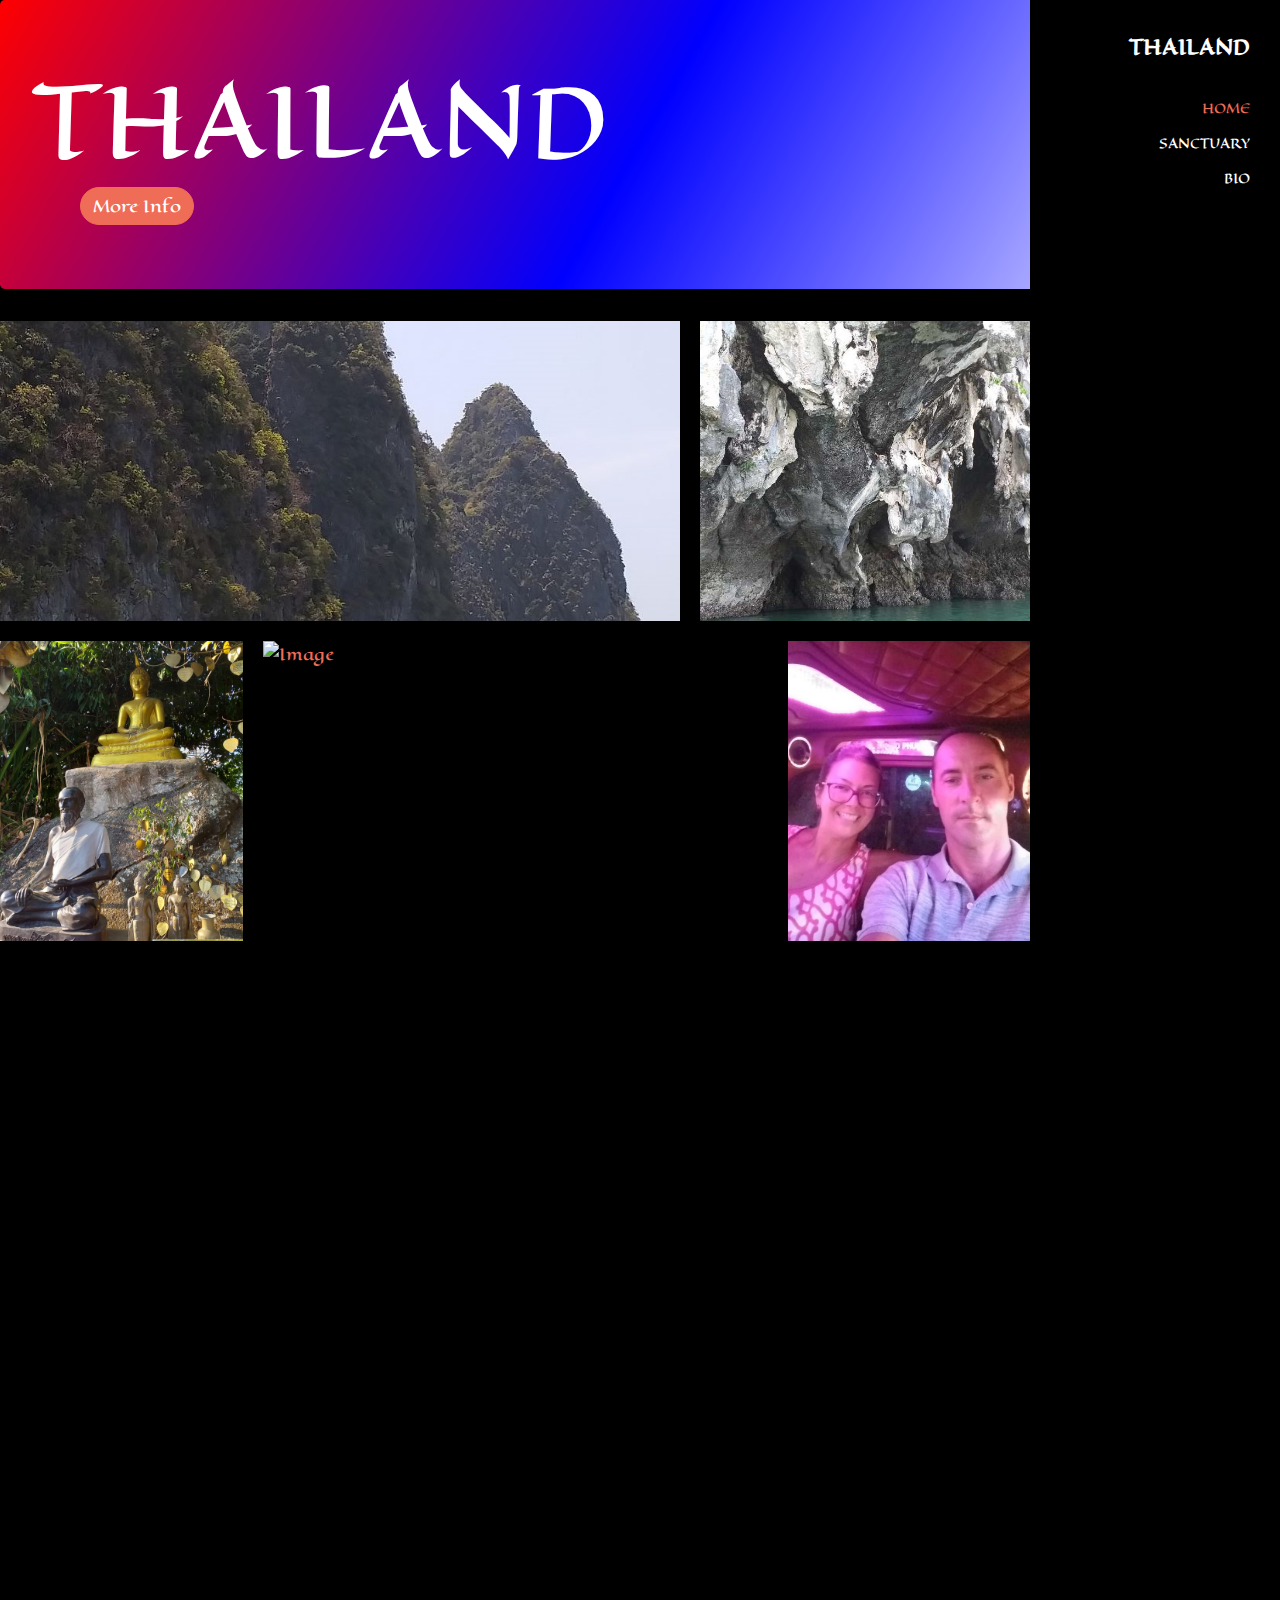
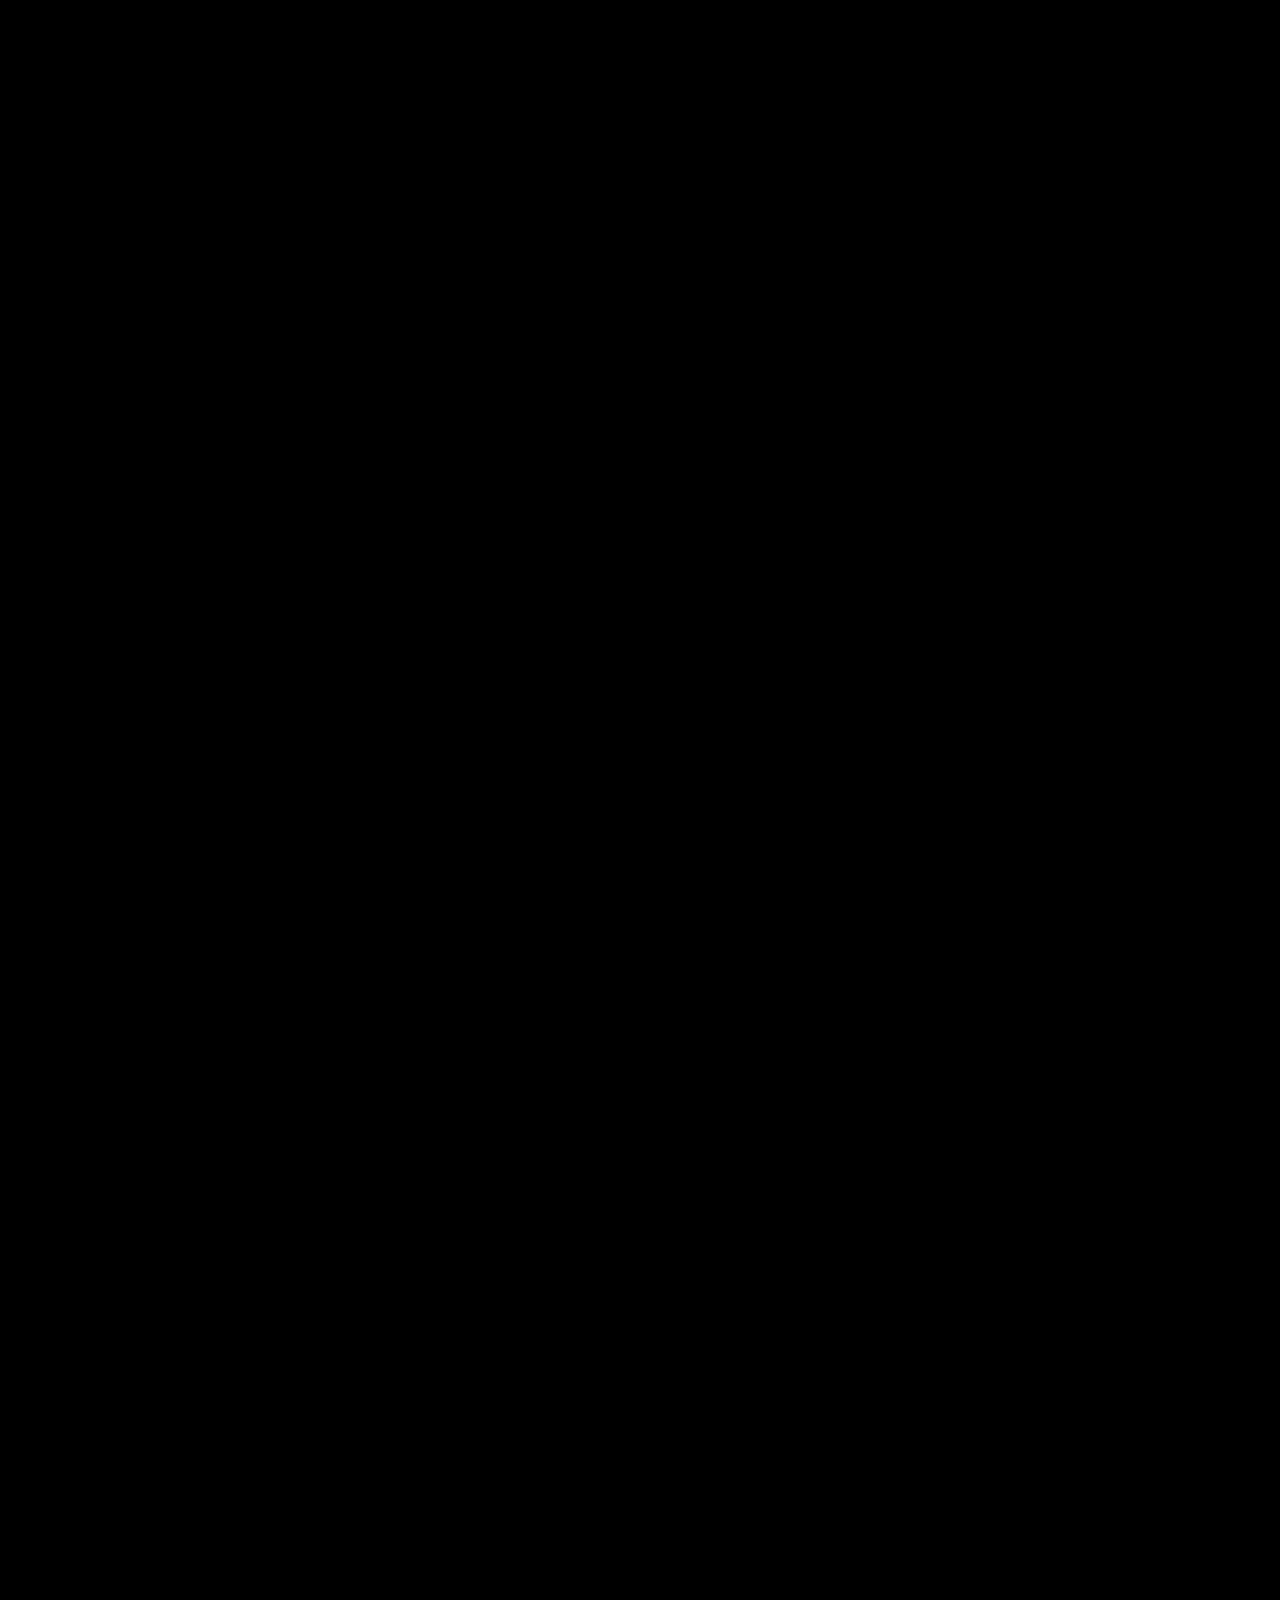
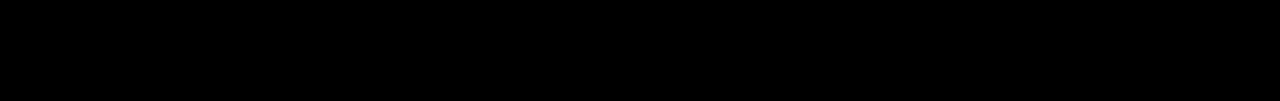
==== commit 93d83b67: "our trip to phuket" ====
--- a/index.html
+++ b/index.html
@@ -6,6 +6,7 @@
     <meta name="viewport" content="width=device-width, initial-scale=1, shrink-to-fit=no">
 
     <link href="https://fonts.googleapis.com/css?family=Quicksand:300,400,500,700,900" rel="stylesheet">
+    <link href="https://fonts.googleapis.com/css2?family=Eagle+Lake&display=swap" rel="stylesheet">
     <link rel="stylesheet" href="fonts/icomoon/style.css">
 
     <link rel="stylesheet" href="css/bootstrap.min.css">
@@ -48,243 +49,276 @@
     <div class="main-menu">
       <ul class="js-clone-nav">
         <li class="active"><a href="index.html">Home</a></li>
-        <li><a href="photos.html">Photos</a></li>
+        <li><a href="photos.html">Sanctuary</a></li>
         <li><a href="bio.html">Bio</a></li>
-        <li><a href="contact.html">Contact</a></li>
+        <!--<li><a href="contact.html">Contact</a></li>-->
       </ul>
     </div>
   </header> 
   <div class="jumbotron">
-    <h1 class="jumbotron-header">Thailand</h1>
-    <p class="lead">Our trip to Thailand</p>
-   
     
+    <h1 class="display-1 text-white text-uppercase">Thailand</h1>
+    <div class="container">
+        <button type="button" class=" btn btn-primary" data-toggle="collapse" data-target="#demo">More Info</button>
+        <div id="demo" class="collapse">
+          Our trip to <a href="https://www.tourismthailand.org/Destinations/Provinces/Phuket/350" target="_blank">Phuket</a>, where we visited some of the islands and beaches. Great food and plenty <br/> of good restaurants to choose from. 
+        </div>
+      </div>  
+  </div>
+
+ 
   </div>
   <main class="main-content">
     <div class="container-fluid photos">
       <div class="row align-items-stretch">
         
         <div class="col-6 col-md-6 col-lg-8" data-aos="fade-up">
-          <a href="single.html" class="d-block photo-item">
+          <a href="images/img_4.jpg" class="d-block photo-item">
             <img src="images/img_4.jpg" alt="Image" class="img-fluid">
             <div class="photo-text-more">
               <div class="photo-text-more">
-              <h3 class="heading">Photos Title Here</h3>
-              <span class="meta">42 Photos</span>
+              <h3 class="heading">The Islands Of Phuket</h3>
+              <span class="meta">22 Photos</span>
             </div>
             </div>
           </a>
         </div>
         <div class="col-6 col-md-6 col-lg-4" data-aos="fade-up" data-aos-delay="100">
-          <a href="single.html" class="d-block photo-item">
+          <a href="images/img_5.jpg" class="d-block photo-item">
             <img src="images/img_5.jpg" alt="Image" class="img-fluid">
             <div class="photo-text-more">
               <div class="photo-text-more">
-              <h3 class="heading">Photos Title Here</h3>
-              <span class="meta">42 Photos</span>
+              <h3 class="heading">The Islands Of Phuket</h3>
+              <span class="meta">22 Photos</span>
             </div>
             </div>
           </a>
         </div>
 
         <div class="col-6 col-md-6 col-lg-3" data-aos="fade-up">
-          <a href="single.html" class="d-block photo-item">
+          <a href="images/img_1.jpg" class="d-block photo-item">
             <img src="images/img_1.jpg" alt="Image" class="img-fluid">
             <div class="photo-text-more">
-              <h3 class="heading">Photos Title Here</h3>
-              <span class="meta">42 Photos</span>
+              <h3 class="heading">Artifact From Big Buddah Tour</h3>
+              <span class="meta">22 Photos</span>
             </div>
           </a>
         </div>
         <div class="col-6 col-md-6 col-lg-6" data-aos="fade-up" data-aos-delay="200">
-          <a href="single.html" class="d-block photo-item">
+          <a href="images/img_2.jpg" class="d-block photo-item">
             <img src="images/img_2.jpg" alt="Image" class="img-fluid">
             <div class="photo-text-more">
               <div class="photo-text-more">
-              <h3 class="heading">Photos Title Here</h3>
-              <span class="meta">42 Photos</span>
+              <h3 class="heading">Island Hopping</h3>
+              <span class="meta">22 Photos</span>
             </div>
             </div>
           </a>
         </div>
         <div class="col-6 col-md-6 col-lg-3" data-aos="fade-up" data-aos-delay="300">
-          <a href="single.html" class="d-block photo-item">
+          <a href="images/img_3.jpg" class="d-block photo-item">
             <img src="images/img_3.jpg" alt="Image" class="img-fluid">
             <div class="photo-text-more">
               <div class="photo-text-more">
-              <h3 class="heading">Photos Title Here</h3>
-              <span class="meta">42 Photos</span>
-            </div>
-            </div>
-          </a>
-        </div>
-
+              <h3 class="heading">Tuk-Tuk Ride</h3>
+              <span class="meta">22 Photos</span>
+            </div>
+            </div>
+          </a>
+        </div>
+        <div class="col-6 col-md-6 col-lg-6" data-aos="fade-up" data-aos-delay="">
+          <a href="images/img_6.jpg" class="d-block photo-item">
+            <img src="images/img_6.jpg" alt="Image" class="img-fluid">
+            <div class="photo-text-more">
+              <div class="photo-text-more">
+              <h3 class="heading">Having Some Drinks</h3>
+              <span class="meta">22 Photos</span>
+            </div>
+            </div>
+          </a>
+        </div>
+        <div class="col-6 col-md-6 col-lg-6" data-aos="fade-up" data-aos-delay="100">
+          <a href="images/img_7.jpg" class="d-block photo-item">
+            <img src="images/img_7.jpg" alt="Image" class="img-fluid">
+            <div class="photo-text-more">
+              <div class="photo-text-more">
+              <h3 class="heading">View From Patio</h3>
+              <span class="meta">22 Photos</span>
+            </div>
+            </div>
+          </a>
+        </div>
+
+
+        <div class="col-6 col-md-6 col-lg-4" data-aos="fade-up" data-aos-delay="">
+          <a href="images/img_8.jpg" class="d-block photo-item">
+            <img src="images/img_8.jpg" alt="Image" class="img-fluid">
+            <div class="photo-text-more">
+              <div class="photo-text-more">
+              <h3 class="heading">My New Friend On Kata Beach</h3>
+              <span class="meta">22 Photos</span>
+            </div>
+            </div>
+          </a>
+        </div>
+        <div class="col-6 col-md-6 col-lg-4" data-aos="fade-up" data-aos-delay="100">
+          <a href="images/img_9.jpg" class="d-block photo-item">
+            <img src="images/img_9.jpg" alt="Image" class="img-fluid">
+            <div class="photo-text-more">
+              <div class="photo-text-more">
+              <h3 class="heading">Kayaking</h3>
+              <span class="meta">22 Photos</span>
+            </div>
+            </div>
+          </a>
+        </div>
+        <div class="col-6 col-md-6 col-lg-4" data-aos="fade-up" data-aos-delay="200">
+          <a href="images/img_10.jpg" class="d-block photo-item">
+            <img src="images/img_10.jpg" alt="Image" class="img-fluid">
+            <div class="photo-text-more">
+              <div class="photo-text-more">
+              <h3 class="heading">The Beautiful Couple</h3>
+              <span class="meta">22 Photos</span>
+            </div>
+            </div>
+          </a>
+        </div>
+
+
+        <div class="col-6 col-md-6 col-lg-3" data-aos="fade-up" data-aos-delay="">
+          <a href="images/img_11.jpg" class="d-block photo-item">
+            <img src="images/img_11.jpg" alt="Image" class="img-fluid">
+            <div class="photo-text-more">
+              <div class="photo-text-more">
+              <h3 class="heading">Heart Shape Trees</h3>
+              <span class="meta">22 Photos</span>
+            </div>
+            </div>
+          </a>
+        </div>
+        <div class="col-6 col-md-6 col-lg-6" data-aos="fade-up" data-aos-delay="100">
+          <a href="images/img_12.jpg" class="d-block photo-item">
+            <img src="images/img_12.jpg" alt="Image" class="img-fluid">
+            <div class="photo-text-more">
+              <div class="photo-text-more">
+              <h3 class="heading">Kayaking</h3>
+              <span class="meta">22 Photos</span>
+            </div>
+            </div>
+          </a>
+        </div>
+        <div class="col-6 col-md-6 col-lg-3" data-aos="fade-up" data-aos-delay="200">
+          <a href="images/img_13.jpg" class="d-block photo-item">
+            <img src="images/img_13.jpg" alt="Image" class="img-fluid">
+            <div class="photo-text-more">
+              <div class="photo-text-more">
+              <h3 class="heading">Island Hopping</h3>
+              <span class="meta">22 Photos</span>
+            </div>
+            </div>
+          </a>
+        </div>
+
+        <div class="col-6 col-md-6 col-lg-8" data-aos="fade-up" data-aos-delay="">
+          <a href="images/img_14.jpg" class="d-block photo-item">
+            <img src="images/img_14.jpg" alt="Image" class="img-fluid">
+            <div class="photo-text-more">
+              <div class="photo-text-more">
+              <h3 class="heading">Big Clam</h3>
+              <span class="meta">22 Photos</span>
+            </div>
+            </div>
+          </a>
+        </div>
+        <div class="col-6 col-md-6 col-lg-4" data-aos="fade-up" data-aos-delay="100">
+          <a href="images/img_15.jpg" class="d-block photo-item">
+            <img src="images/img_15.jpg" alt="Image" class="img-fluid">
+            <div class="photo-text-more">
+              <div class="photo-text-more">
+              <h3 class="heading">Cats For My Brother Mike</h3>
+              <span class="meta">22 Photos</span>
+            </div>
+            </div>
+          </a>
+        </div>
+        <div class="col-6 col-md-6 col-lg-7" data-aos="fade-up" data-aos-delay="100">
+          <a href="images/img_33.jpg" class="d-block photo-item">
+            <img src="images/img_33.jpg" alt="Image" class="img-fluid">
+            <div class="photo-text-more">
+              <div class="photo-text-more">
+              <h3 class="heading">Fishing Boats on Kata Beach</h3>
+              <span class="meta">22 Photos</span>
+            </div>
+            </div>
+          </a>
+        </div>
+        <div class="col-6 col-md-6 col-lg-5" data-aos="fade-up" data-aos-delay="100">
+          <a href="images/img_34.jpg" class="d-block photo-item">
+            <img src="images/img_34.jpg" alt="Image" class="img-fluid">
+            <div class="photo-text-more">
+              <div class="photo-text-more">
+              <h3 class="heading">Little Monkey Friend</h3>
+              <span class="meta">22 Photos</span>
+            </div>
+            </div>
+          </a>
+        </div>
+        <div class="col-6 col-md-6 col-lg-6" data-aos="fade-up" data-aos-delay="100">
+          <a href="images/img_35.jpg" class="d-block photo-item">
+            <img src="images/img_35.jpg" alt="Image" class="img-fluid">
+            <div class="photo-text-more">
+              <div class="photo-text-more">
+              <h3 class="heading">Crazy Patong strip</h3>
+              <span class="meta">22 Photos</span>
+            </div>
+            </div>
+          </a>
+        </div>
+        <div class="col-6 col-md-6 col-lg-6" data-aos="fade-up" data-aos-delay="100">
+          <a href="images/img_36.jpg" class="d-block photo-item">
+            <img src="images/img_36.jpg" alt="Image" class="img-fluid">
+            <div class="photo-text-more">
+              <div class="photo-text-more">
+              <h3 class="heading">View from Big Buddah</h3>
+              <span class="meta">22 Photos</span>
+            </div>
+            </div>
+          </a>
+        </div>
+        <div class="col-6 col-md-6 col-lg-4" data-aos="fade-up" data-aos-delay="200">
+          <a href="images/img_37.jpg" class="d-block photo-item">
+            <img src="images/img_37.jpg" alt="Image" class="img-fluid">
+            <div class="photo-text-more">
+              <div class="photo-text-more">
+              <h3 class="heading">The Big Buddah</h3>
+              <span class="meta">22 Photos</span>
+            </div>
+            </div>
+          </a>
+        </div>
+        <div class="col-6 col-md-6 col-lg-4" data-aos="fade-up" data-aos-delay="200">
+          <a href="images/img_38.jpg" class="d-block photo-item">
+            <img src="images/img_38.jpg" alt="Image" class="img-fluid">
+            <div class="photo-text-more">
+              <div class="photo-text-more">
+              <h3 class="heading">Little Buddah</h3>
+              <span class="meta">22 Photos</span>
+            </div>
+            </div>
+          </a>
+        </div>
+        <div class="col-6 col-md-6 col-lg-4" data-aos="fade-up" data-aos-delay="200">
+          <a href="images/img_39.jpg" class="d-block photo-item">
+            <img src="images/img_39.jpg" alt="Image" class="img-fluid">
+            <div class="photo-text-more">
+              <div class="photo-text-more">
+              <h3 class="heading">City Of Kata</h3>
+              <span class="meta">22 Photos</span>
+            </div>
+            </div>
+          </a>
+        </div>
         
-
-        <div class="col-6 col-md-6 col-lg-6" data-aos="fade-up" data-aos-delay="">
-          <a href="single.html" class="d-block photo-item">
-            <img src="images/img_6.jpg" alt="Image" class="img-fluid">
-            <div class="photo-text-more">
-              <div class="photo-text-more">
-              <h3 class="heading">Photos Title Here</h3>
-              <span class="meta">42 Photos</span>
-            </div>
-            </div>
-          </a>
-        </div>
-        <div class="col-6 col-md-6 col-lg-6" data-aos="fade-up" data-aos-delay="100">
-          <a href="single.html" class="d-block photo-item">
-            <img src="images/img_7.jpg" alt="Image" class="img-fluid">
-            <div class="photo-text-more">
-              <div class="photo-text-more">
-              <h3 class="heading">Photos Title Here</h3>
-              <span class="meta">42 Photos</span>
-            </div>
-            </div>
-          </a>
-        </div>
-
-
-        <div class="col-6 col-md-6 col-lg-4" data-aos="fade-up" data-aos-delay="">
-          <a href="single.html" class="d-block photo-item">
-            <img src="images/img_8.jpg" alt="Image" class="img-fluid">
-            <div class="photo-text-more">
-              <div class="photo-text-more">
-              <h3 class="heading">Photos Title Here</h3>
-              <span class="meta">42 Photos</span>
-            </div>
-            </div>
-          </a>
-        </div>
-        <div class="col-6 col-md-6 col-lg-4" data-aos="fade-up" data-aos-delay="100">
-          <a href="single.html" class="d-block photo-item">
-            <img src="images/img_9.jpg" alt="Image" class="img-fluid">
-            <div class="photo-text-more">
-              <div class="photo-text-more">
-              <h3 class="heading">Photos Title Here</h3>
-              <span class="meta">42 Photos</span>
-            </div>
-            </div>
-          </a>
-        </div>
-        <div class="col-6 col-md-6 col-lg-4" data-aos="fade-up" data-aos-delay="200">
-          <a href="single.html" class="d-block photo-item">
-            <img src="images/img_10.jpg" alt="Image" class="img-fluid">
-            <div class="photo-text-more">
-              <div class="photo-text-more">
-              <h3 class="heading">Photos Title Here</h3>
-              <span class="meta">42 Photos</span>
-            </div>
-            </div>
-          </a>
-        </div>
-
-
-        <div class="col-6 col-md-6 col-lg-3" data-aos="fade-up" data-aos-delay="">
-          <a href="single.html" class="d-block photo-item">
-            <img src="images/img_1.jpg" alt="Image" class="img-fluid">
-            <div class="photo-text-more">
-              <div class="photo-text-more">
-              <h3 class="heading">Photos Title Here</h3>
-              <span class="meta">42 Photos</span>
-            </div>
-            </div>
-          </a>
-        </div>
-        <div class="col-6 col-md-6 col-lg-6" data-aos="fade-up" data-aos-delay="100">
-          <a href="single.html" class="d-block photo-item">
-            <img src="images/img_2.jpg" alt="Image" class="img-fluid">
-            <div class="photo-text-more">
-              <div class="photo-text-more">
-              <h3 class="heading">Photos Title Here</h3>
-              <span class="meta">42 Photos</span>
-            </div>
-            </div>
-          </a>
-        </div>
-        <div class="col-6 col-md-6 col-lg-3" data-aos="fade-up" data-aos-delay="200">
-          <a href="single.html" class="d-block photo-item">
-            <img src="images/img_3.jpg" alt="Image" class="img-fluid">
-            <div class="photo-text-more">
-              <div class="photo-text-more">
-              <h3 class="heading">Photos Title Here</h3>
-              <span class="meta">42 Photos</span>
-            </div>
-            </div>
-          </a>
-        </div>
-
-        <div class="col-6 col-md-6 col-lg-8" data-aos="fade-up" data-aos-delay="">
-          <a href="single.html" class="d-block photo-item">
-            <img src="images/img_4.jpg" alt="Image" class="img-fluid">
-            <div class="photo-text-more">
-              <div class="photo-text-more">
-              <h3 class="heading">Photos Title Here</h3>
-              <span class="meta">42 Photos</span>
-            </div>
-            </div>
-          </a>
-        </div>
-        <div class="col-6 col-md-6 col-lg-4" data-aos="fade-up" data-aos-delay="100">
-          <a href="single.html" class="d-block photo-item">
-            <img src="images/img_5.jpg" alt="Image" class="img-fluid">
-            <div class="photo-text-more">
-              <div class="photo-text-more">
-              <h3 class="heading">Photos Title Here</h3>
-              <span class="meta">42 Photos</span>
-            </div>
-            </div>
-          </a>
-        </div>
-
-        <div class="col-6 col-md-6 col-lg-6" data-aos="fade-up" data-aos-delay="">
-          <a href="single.html" class="d-block photo-item">
-            <img src="images/img_6.jpg" alt="Image" class="img-fluid">
-            <div class="photo-text-more">
-              <div class="photo-text-more">
-              <h3 class="heading">Photos Title Here</h3>
-              <span class="meta">42 Photos</span>
-            </div>
-            </div>
-          </a>
-        </div>
-        <div class="col-6 col-md-6 col-lg-6" data-aos="fade-up" data-aos-delay="100">
-          <a href="single.html" class="d-block photo-item">
-            <img src="images/img_7.jpg" alt="Image" class="img-fluid">
-            <div class="photo-text-more">
-              <div class="photo-text-more">
-              <h3 class="heading">Photos Title Here</h3>
-              <span class="meta">42 Photos</span>
-            </div>
-            </div>
-          </a>
-        </div>
-
-
-        <div class="col-6 col-md-6 col-lg-4" data-aos="fade-up" data-aos-delay="">
-          <a href="single.html" class="d-block photo-item">
-            <img src="images/img_8.jpg" alt="Image" class="img-fluid">
-            <div class="photo-text-more">
-              <div class="photo-text-more">
-              <h3 class="heading">Photos Title Here</h3>
-              <span class="meta">42 Photos</span>
-            </div>
-            </div>
-          </a>
-        </div>
-        <div class="col-6 col-md-6 col-lg-8" data-aos="fade-up" data-aos-delay="100">
-          <a href="single.html" class="d-block photo-item">
-            <img src="images/img_9.jpg" alt="Image" class="img-fluid">
-            <div class="photo-text-more">
-              <div class="photo-text-more">
-              <h3 class="heading">Photos Title Here</h3>
-              <span class="meta">42 Photos</span>
-            </div>
-            </div>
-          </a>
-        </div>
-        
-
       </div>
 
       
@@ -292,7 +326,7 @@
   </main>
 
 </div> <!-- .site-wrap -->
-
+  
   <script src="js/jquery-3.3.1.min.js"></script>
   <script src="js/jquery-migrate-3.0.1.min.js"></script>
   <script src="js/jquery-ui.js"></script>
@@ -306,8 +340,9 @@
   <script src="js/aos.js"></script>
 
   <script src="js/jquery.fancybox.min.js"></script>
+  
 
   <script src="js/main.js"></script>
-    
+  
   </body>
 </html>--- a/css/style.css
+++ b/css/style.css
@@ -1,15 +1,13 @@
 /* Base */
 body {
   line-height: 1.7;
-  color: gray;
+  color: white;
   font-weight: 400;
   font-size: 1rem;
-  background: #000; }
-  .jumbotron-header {
-    font-size: 6rem;
-    font-weight: 700;
-    color: white;
-  }
+  background: #000; 
+  font-family: 'Eagle Lake', cursive;
+}
+  
   .jumbotron {
     background: linear-gradient(-60deg, white, blue, red);
   }
@@ -31,10 +29,12 @@
   a:hover {
     text-decoration: none; }
 
-h1, h2, h3, h4, h5,
+/*h1, h2, h3, h4, h5,
 .h1, .h2, .h3, .h4, .h5 {
-  font-family: "Quicksand", -apple-system, BlinkMacSystemFont, "Segoe UI", Roboto, "Helvetica Neue", Arial, sans-serif, "Apple Color Emoji", "Segoe UI Emoji", "Segoe UI Symbol", "Noto Color Emoji"; }
-
+  font-family: "Quicksand", -apple-system, BlinkMacSystemFont, "Segoe UI", Roboto, "Helvetica Neue", Arial, sans-serif, "Apple Color Emoji", "Segoe UI Emoji", "Segoe UI Symbol", "Noto Color Emoji";
+  
+}*/
+  
 .border-2 {
   border-width: 2px; }
 
